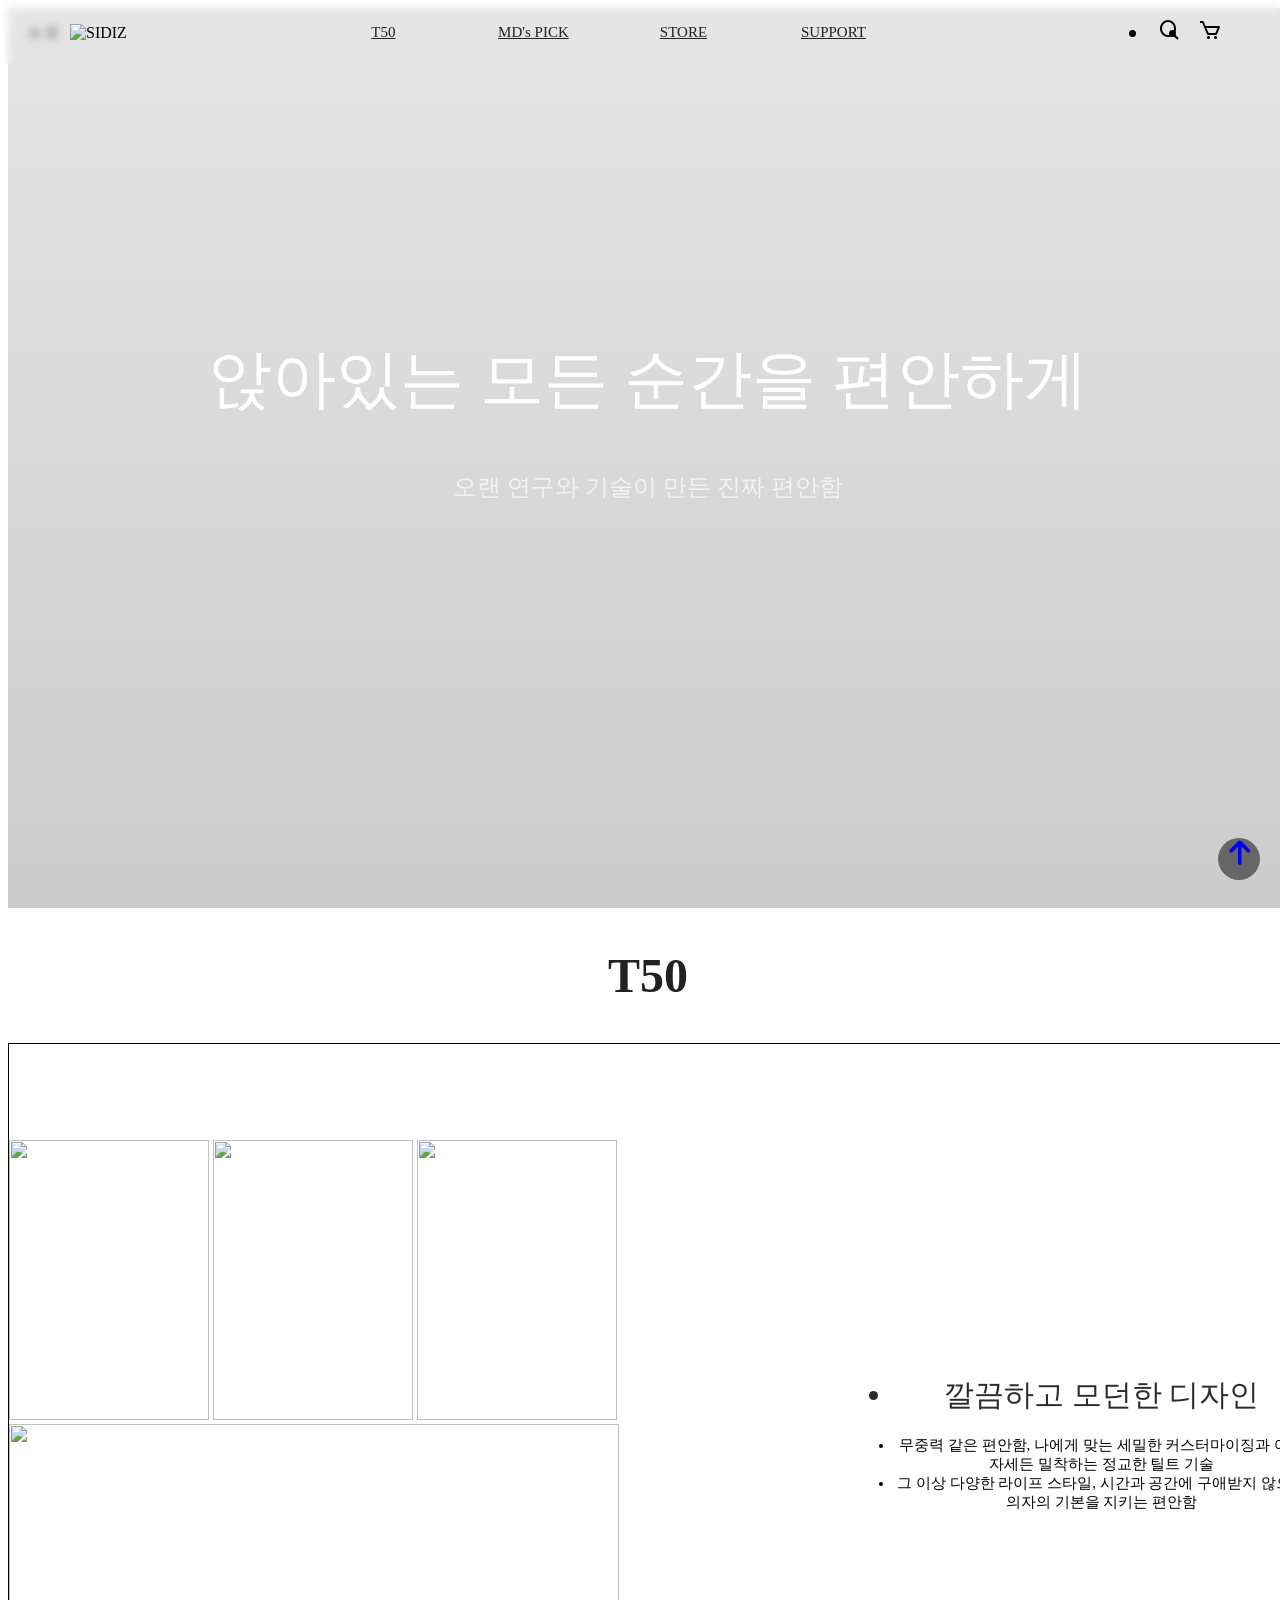
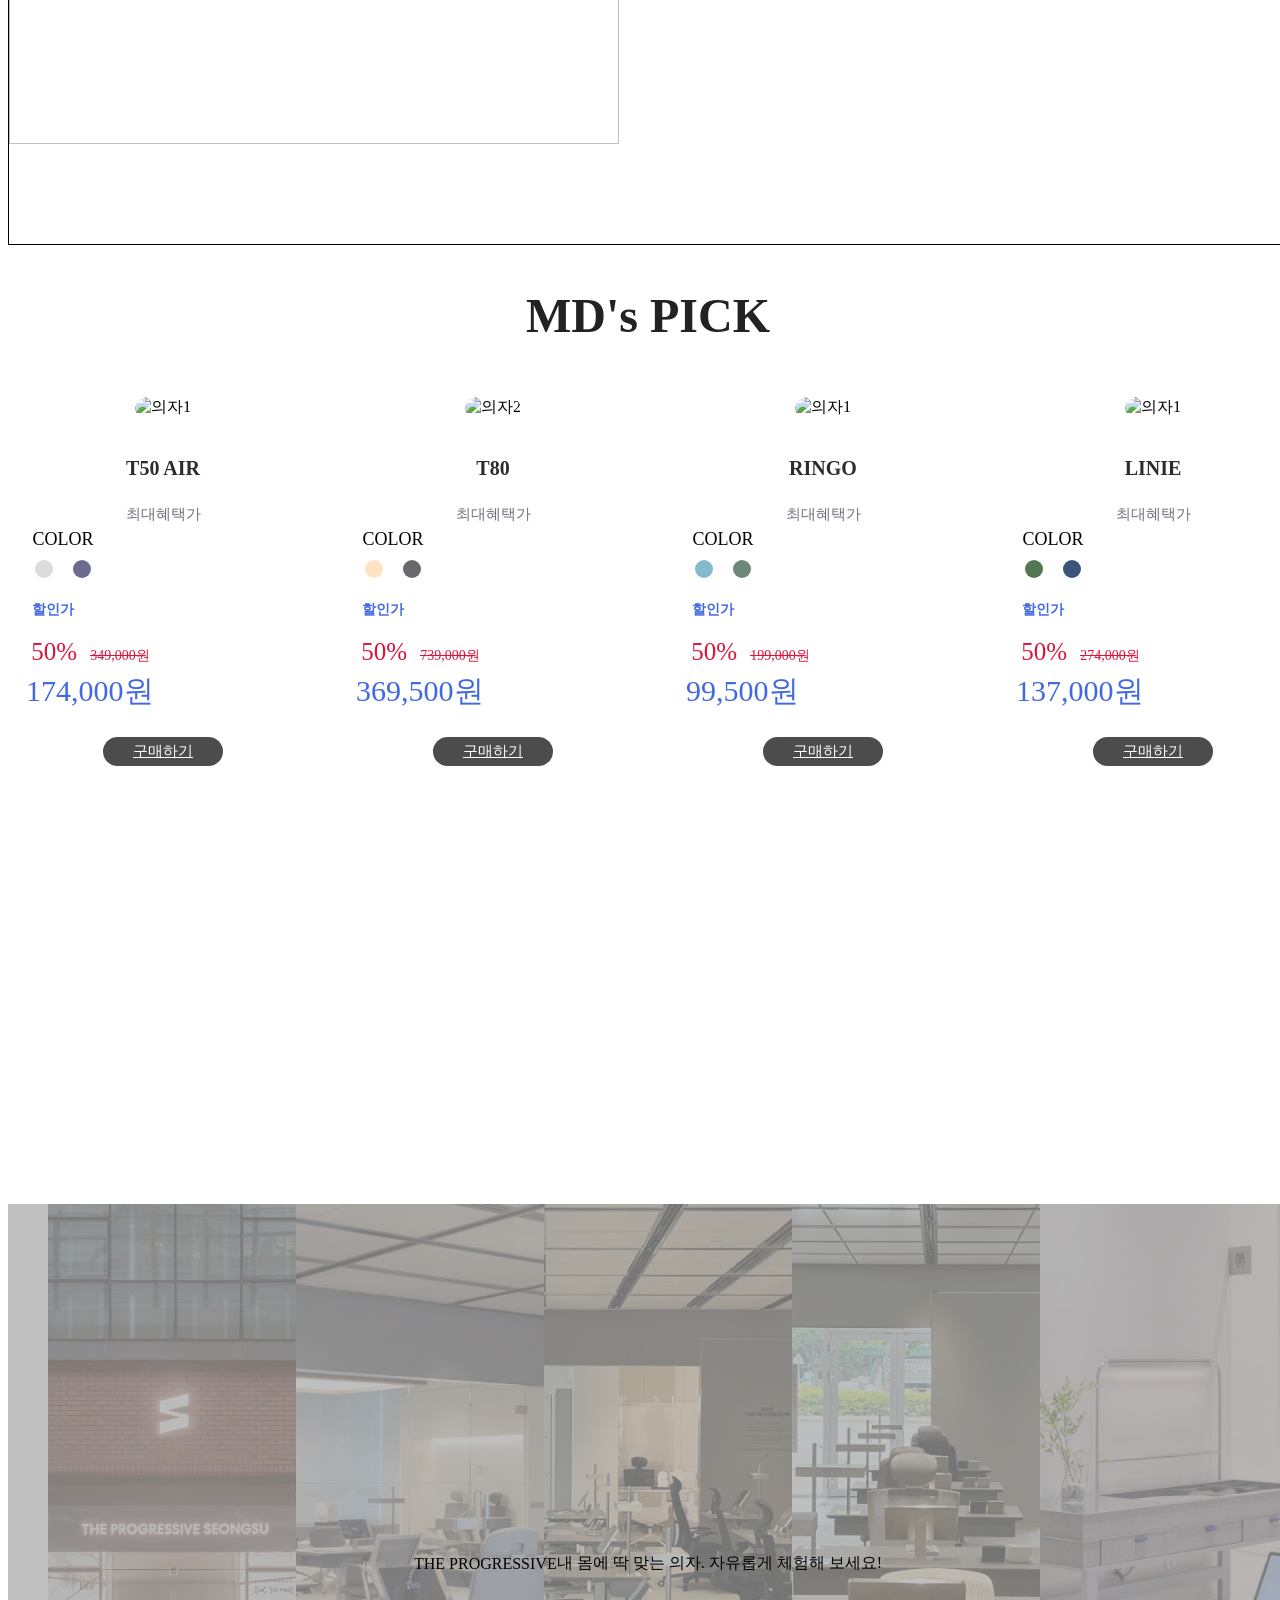
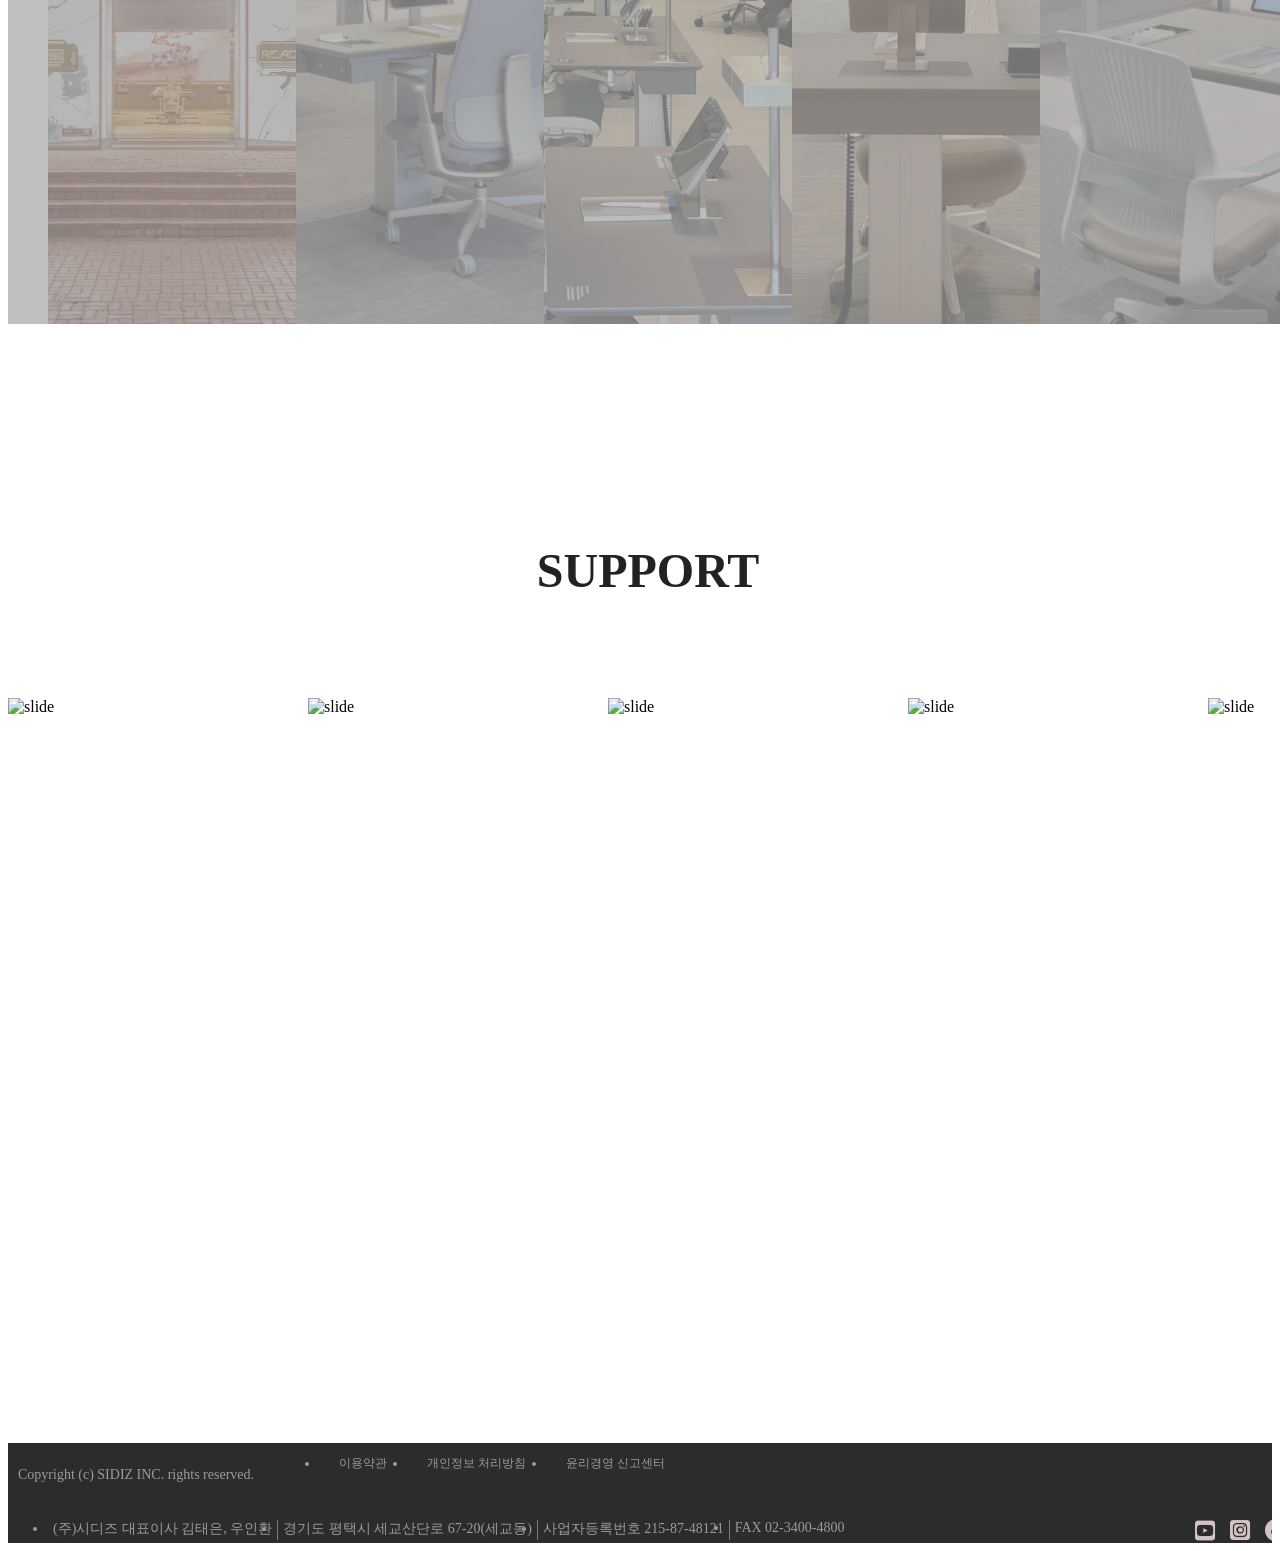
==== index.html @ bd3e076a "sidiz landingpage" ====
<!DOCTYPE html>
<html lang="ko">
<head>
  <meta charset="UTF-8">
  <title>시디즈</title>
  <link rel="shortcut icon" href="image/favi.png">
  <link href='https://cdn.boxicons.com/fonts/basic/boxicons.min.css' rel='stylesheet'>
  <link href='https://unpkg.com/boxicons@2.1.4/css/boxicons.min.css' rel='stylesheet'>
  <link rel="stylesheet" href="https://cdnjs.cloudflare.com/ajax/libs/font-awesome/6.7.2/css/all.min.css">
  <link rel="stylesheet" href="css/index.css">
</head>
<body>
          

  <!-- TOP 버튼 -->
  <div class="goto-top">
    <a href="#"><i class="fa-solid fa-arrow-up"></i></a>
  </div>
<!-- PROGRESSIVE SITTING EXPERIENCE 애니메이션 문구 -->
      <Header>
        <div class="utilMenu">
          <div class="logo">
              <img src="image/logo.png" alt="SIDIZ">
          </div>
          <div class="gnb">
            <a href="#s1">T50</a>
            <a href="#s2">MD's PICK</a> 
            <a href="#s3">STORE</a> 
            <a href="#s4">SUPPORT</a> 
          </div>
          <ul class="utilIcon">
            <li><i class='bx bx-search'></i></li>
            <li><i class='bx bx-cart'></i></li>
          </ul>
        </div>
        
      </Header>

      <div class="visual">
        <ul>
          <li>0</li>
        </ul>
        <div class="mainText">
          <P class="Title">앉아있는 모든 순간을 편안하게</P>
          <p class="Sub">오랜 연구와 기술이 만든 진짜 편안함</p>
        </div>
      </div>

      <section>

        <div id="s1">
          <h2>T50</h2>
          <div class="content1">
            <div class="items">  
                <div class="item2">
                  <img src="image/img16.jpg" alt="">
                  <img src="image/img15.jpg" alt="">
                  <img src="image/img17.jpg" alt="">
                  <img src="image/img14.jpg" alt="">
                </div>
                <ul>
                  <li>깔끔하고 모던한 디자인</li>
                  <li>무중력 같은 편안함, 나에게 맞는 세밀한 커스터마이징과 어떤 자세든 밀착하는 정교한 틸트 기술</li>
                  <li>그 이상 다양한 라이프 스타일, 시간과 공간에 구애받지 않으며 의자의 기본을 지키는 편안함</li>
                </ul>
              </div>
          </div>
        </div>
  
        <div id="s2">
            <h2>MD's PICK</h2>
            <div class="content2">
              <div class="item1">
              <div class="menu">
                <img src="image/chair1.jpg" alt="의자1">
              </div>
              <div class="title">
                <h3>T50 AIR</h3>
                <span>최대혜택가</span>
                <div class="info">
                  <div class="color">
                    <strong>COLOR</strong>
                    <span></span>
                    <span></span>
                  </div>
                </div>
                <div class="price">
                  <h4>할인가</h4>
                  <div class="dis">
                    <em>50%<span>349,000원</span></em>
                    <span>174,000원</span>
                  </div>
                  <a href="#none" class="구매하기">구매하기</a>
                </div>
              </div>
            </div>
            <div class="item1">
              <div class="menu">
                <img src="image/chair2.jpg" alt="의자2">
              </div>
              <div class="title">
                <h3>T80</h3>
                <span>최대혜택가</span>
                <div class="info">
                  <div class="color">
                    <strong>COLOR</strong>
                    <span></span>
                    <span></span>
                  </div>
                </div>
                <div class="price">
                  <h4>할인가</h4>
                  <div class="dis">
                    <em>50%<span>739,000원</span></em>
                    <span>369,500원</span>
                  </div>
                  <a href="#none" class="구매하기">구매하기</a>
                </div>
              </div>
            </div>
            <div class="item1">
              <div class="menu">
                <img src="image/chair4.jpg" alt="의자1">
              </div>
              <div class="title">
                <h3>RINGO</h3>
                <span>최대혜택가</span>
                <div class="info">
                  <div class="color">
                    <strong>COLOR</strong>
                    <span></span>
                    <span></span>
                  </div>
                </div>
                <div class="price">
                  <h4>할인가</h4>
                  <div class="dis">
                    <em>50%<span>199,000원</span></em>
                    <span>99,500원</span>
                  </div>
                  <a href="#none" class="구매하기">구매하기</a>
                </div>
              </div>
            </div>
            <div class="item1">
              <div class="menu">
                <img src="image/chair6.jpg" alt="의자1">
              </div>
              <div class="title">
                <h3>LINIE</h3>
                <span>최대혜택가</span>
                <div class="info">
                  <div class="color">
                    <strong>COLOR</strong>
                    <span></span>
                    <span></span>
                  </div>
                </div>
                <div class="price">
                  <h4>할인가</h4>
                  <div class="dis">
                    <em>50%<span>274,000원</span></em>
                    <span>137,000원</span>
                  </div>
                  <a href="#none" class="구매하기">구매하기</a>
                </div>
              </div>
            </div>
            </div>
        </div>
          
    
        <div id="s3">
          <div class="container">
            <ul class="gallery">
              <li>
                <div class="content">
                  <a href="#">상담예약</a>
                </div>
                <img src="image/shop_SS.jpg" alt="성수">
              </li>
              <li>
                <div class="content">
                  <a href="#">상담예약</a>
                </div>
                <img src="image/shop_HJ.jpg" alt="합정">
              </li>
              <li>
                <div class="content">
                  <a href="#">상담예약</a>
                </div>
                <img src="image/shop_DJ.jpg" alt="대전">
              </li>
              <li>
                <div class="content">
                  <a href="#">상담예약</a>
                </div>
                <img src="image/shop_DG.jpg" alt="대구">
              </li>
              <li>
                <div class="content">
                  <a href="#">상담예약</a>
                </div>
                <img src="image/shop_CT.jpg" alt="센텀">
              </li>
            </ul>

            <div class="overlay">
              <span>THE PROGRESSIVE</span>
              <p>내 몸에 딱 맞는 의자. 자유롭게 체험해 보세요!</p>
            </div>

          </div>
        </div>

        <div id="s4">
          <h2>SUPPORT</h2>
          <div class="animated-title1">
            <div class="ani-img">
              <div class="desc">
                <img src="image/img01.jpg" alt="slide">
                <div class="text">
                  <em>제품FAQ</em>
                </div>
              </div>
              <div class="desc">
                <img src="image/img02.jpg" alt="slide">
                <div class="text">
                  <em>서비스FAQ</em>
                </div>
              </div>
              <div class="desc">
                <img src="image/img03.jpg" alt="slide">
                <div class="text">
                  <em>제품가이드</em>
                </div>
              </div>
              <div class="desc">
                <img src="image/img04.jpg" alt="slide">
                <div class="text">
                  <em>A/S 상담신청</em>
                </div>
              </div>
              <div class="desc">
                <img src="image/img05.jpg" alt="slide">
                <div class="text">
                  <em>사업자 고객 구매 문의</em>
                </div>
              </div>
              <div class="desc">
                <img src="image/img06.jpg" alt="slide">
                <div class="text">
                  <em>1:1문의</em>
                </div>
              </div>
            </div>
          </div>
        </div>

      </section>
    

    <footer>
      <div class="footer_menu">
        <p>Copyright (c) SIDIZ INC. rights reserved.</p>
        <ul>
          <li>이용약관</li>
          <li>개인정보 처리방침</li>
          <li>윤리경영 신고센터</li>
        </ul>
      </div>

      <nav>
        <ul>
          <li>(주)시디즈 대표이사 김태은, 우인환</li>
          <li>경기도 평택시 세교산단로 67-20(세교동)</li>
          <li>사업자등록번호 215-87-48121</li>
          <li>FAX 02-3400-4800</li>
        </ul>
        <div class="icon">
          <i class="fa-brands fa-square-youtube"></i>
          <i class="fa-brands fa-square-instagram"></i>
          <i class="fa-brands fa-facebook"></i>
        </div>
      </nav>
    </footer>



  
</body>
</html>
---- css/index.css ----
@import url(reset.css);
@import url(font.css);



html{scroll-behavior: smooth;}

body{background-color: rgb(255, 255, 255);}

/* Top Button */
.goto-top{
  position: fixed;
  right: 20px;
  bottom: 20px;
  width: 42px;
  height: 42px;
  text-align: center;
  font-size: 28px;
  border-radius: 100%;
  color: #d4c3c3;
  background-color: #666;
  z-index: 200;
}

/* Header______________________ */

Header{
  position: fixed;
  width: 100%;
  height: 65px;
  top: 0;
  left: 0;
  backdrop-filter: blur(5px);
  z-index: 300;
}

.utilMenu{
  display: flex;
  width: 100%;
  height: inherit;
  justify-content: space-between;
  align-items: center;
  margin: auto;
}

.logo img{
  width: 90px;
  justify-content: center;
  text-align: center;
  margin-left: 70px;
}

.gnb{
  display: flex;
  justify-content: center;
  align-items: center;
}
.gnb a{
  position: relative;
  display: flex;
  align-items: center;
  justify-content: center;
  font-family: 'Pretendard';
  font-size: 15px;
  text-align: center;
  width: 150px;
  color: #222;
}
.gnb a:before,
.gnb a:after{
  content: attr(data-link);
  position: absolute;
  width: 100%;
  transition: 0.35s;
}

.utilIcon{
  display: flex;
  align-items: flex-end;
  justify-content: flex-end;
  width: 100px;
  margin-right: 50px;
}
.utilIcon li{
  font-size: 24px;
  padding: 0 8px;
}

/* Header Hover Effect */
.utilIcon li:hover{
  background-color: rgba(0,0,0,0.3);
  border-radius: 30%;
  color: #fff;
}

.visual{
  position: relative;
  width: 100vw;
  height: 100vh;
  background: linear-gradient(0deg, rgba(0, 0, 0, 0.2) 0%, rgba(0, 0, 0, 0.1) 100%),
              url(../image/06.jpg) no-repeat center / cover;
  overflow: hidden;
}
.mainText{
  display: flex;
  flex-direction: column;
  align-items: center;
  margin-top: 18%;
}
.Title{
  font-family: 'Pretendard';
  font-size: 64px;
  color: #fff;
  margin-bottom: 24px;
}
.Sub{
  font-size: 24px;
  color: #f3f3f3;
}

/* Section__________________ */
#s1,#s2,#s3,#s4,#s5{
  width: 100vw;
  height: 100vh;
}

h2{
  text-align: center;
  font-family: 'Pretendard';
  font-size: 48px;
  color: #222;
}

/* s1___________________________ */
#s1{
  
}
.content1{
  display: flex;
  justify-content: center;
  align-items: center;
  width: 1300px;
  height: 800px;
  margin: auto;
  border: 1px solid #000;
}
.item1{
  margin-top: 100px;
  display: flex;
  justify-items: center;
  align-items: center;
  border-radius: 20px;
  width: 300px;
  height: 800px;
  margin: 15px;
  flex-direction: column;
}
.menu{
  overflow: hidden;
  border-radius: 20px;
}
.menu img{
  width: 300px;
  height: 400px;
  border-radius: 20px;
  overflow: hidden;
  transition: 0.3s;
}
.menu:hover img{
  transform: scale(1.2);
}
.title{
  display: flex;
  flex-direction: column;
  width: 300px;
  height: 300px;
  margin: 15px;
  text-align: center;
}
.title h3{
  font-family: 'Paperozi';
  font-weight: bold;
  font-size: 20px;
  color: #2c2c2c;
}
.title span{
  /* border: 1px solid #000; */
  font-size: 15px;
  margin: 5px;
  padding: 0;
  color: rgb(111, 114, 122);
}
.info{
  /* border: 1px solid #000; */
  display: inline-block;
  width: 80px;
  height: 150px;
  flex-direction: column;
  margin-left: 10px;
  padding: 0;
}

.color strong{
  display: flex;
  font-size: 18px;
  font-weight: normal;
  align-items: center;
  justify-content: center;
  text-align: center;
}
.color span{
  display: inline-block;
  border-radius: 25px;
  width: 18px;
  height: 18px;
  margin: 10px 8px auto;
  transition: 0.5s;
  position: relative;
}
.color span:before{
    content: '';
    position: absolute;
    top: -6px; left: -6px; right: -6px; bottom: -6px;
    border-radius: 50%;
    border: 2px solid transparent;
    transition: all 0.3s ease;
}

/* 첫 번째 제품 */
.item1:nth-child(1) .color span:nth-of-type(1) { background-color: rgb(221, 220, 220); }
.item1:nth-child(1) .color span:nth-of-type(2) { background-color: rgb(106, 107, 143); }

/* 두 번째 제품 */
.item1:nth-child(2) .color span:nth-of-type(1) { background-color: bisque; }
.item1:nth-child(2) .color span:nth-of-type(2) { background-color: rgb(105, 104, 109); }

/* 세 번째 제품 */
.item1:nth-child(3) .color span:nth-of-type(1) { background-color: rgb(131, 186, 204); }
.item1:nth-child(3) .color span:nth-of-type(2) { background-color: rgb(110, 136, 120); }

/* 네 번째 제품 */
.item1:nth-child(4) .color span:nth-of-type(1) { background-color: rgb(83, 119, 83); }
.item1:nth-child(4) .color span:nth-of-type(2) { background-color: rgb(59, 84, 121); }


.color span:hover:before {
    border-color: #787f86;
    opacity: 0.5;
}
.frame span:hover:before {
    border-color: #787f86;
    opacity: 0.5;
}
.price{
  display: inline-block;
}
.price h4{
  font-size: 14px;
  color: royalblue;
  text-align: left;
  padding-left: 19px;
}
.dis{
  /* border: 1px solid #000; */
  display: flex;
  flex-direction: column;
  
}
.dis em{
  width: 160px;
  font-style: normal;
  font-size: 25px;
  padding: 0;
  color: crimson;
  animation: cart 0.8s linear infinite;
}
.dis em span:nth-of-type(1){
  font-size: 14px;
  color: crimson;
  position: relative;
}
.dis em span:nth-of-type(1):before{
  content: '';
  top: 50%;
  left: 0;
  width: 55px;
  position: absolute;
  border-top: 1px solid crimson;
}
.dis span{
  font-size: 30px;
  padding: 0;
  width: max-content;
  margin-left: 13px;
  text-align: left;
  color: royalblue;
}
.price a{
  display: inline-block;
  background-color: #4d4c4c;
  color: #fff;
  font-size: 15px;
  padding: 5px 30px;
  border-radius: 30px;
  margin: 20px;
}
.price a:hover{background-color: #000;}


/* s2____________________________ */

.content2{
  display: flex;
  width: 1300px;
  justify-content: center;
  align-items: center;
  text-align: center;
  margin: auto;
}
.items{
  display: flex;
  justify-content: center;
  align-items: center;
  margin: auto;
}
.item2 img{
  display: inline-block;
  width: 700px;
  height: 600px;
  transition: 0.3s;
}
.item2 img:nth-of-type(1){
  width: 200px;
  height: 280px;
}
.item2 img:nth-of-type(1):hover,
.item2 img:nth-of-type(2):hover,
.item2 img:nth-of-type(3):hover,
.item2 img:nth-of-type(4):hover{
  filter: grayscale(100%);
  border-radius: 20%;
}

.item2 img:nth-of-type(2){
  width: 200px;
  height: 280px;
}
.item2 img:nth-of-type(3){
  width: 200px;
  height: 280px;
}
.item2 img:nth-of-type(4){
  width: 610px;
  height: 320px;
}
.items ul{
  display: inline-block;
  width: 600px;
  justify-content: center;
  align-items: center;
  text-align: center;
}
.items ul li:nth-of-type(1){
  font-size: 30px;
  font-family: 'Paperozi';
  color: #2c2c2c;
  margin-bottom: 20px;
}
.items ul li:nth-of-type(2),
.items ul li:nth-of-type(3){
  font-size: 15px;
  font-family: 'Paperozi';
}

/* s3________________________________ */
.gallery{
  height: 100vh;
  display: flex;
}
.gallery li{
  position: relative;
  flex: 1;
  height: 80%;
  overflow: hidden;
  transition: 0.5s;
}
.gallery li img{
  width: 100%;
  height: 100%;
  object-fit: cover;
  display: block;
  filter: grayscale(0);
}
.gallery li .content{
  position: absolute;
}
.container{
  position: relative;
}
/* 처음에 보이는 화면 */
.overlay{
  position: absolute;
  top: 0;
  left: 0;
  width: 100%;
  height: 80%;
  background-color: rgba(165, 165, 165, 0.7);
  display: flex;
  justify-content: center;
  align-items: center;
}

/* Hover Effect */
.gallery:hover li{flex: 1;}
.gallery li:hover{flex: 3;}
.gallery:hover li img{filter: grayscale(100%);}
.gallery:hover li:hover img{filter: grayscale(0%);}
.gallery li:hover .content{
  bottom: 0;
  transition-delay: 0.5s;
}
.gallery li:hover:before{
  top: 0;
  transition-delay: 1s;
}
.container:hover .overlay{display: none;}









/* s4________________________________ */

.animated-title1{
  margin: 0 0 20px;
  width: 1300px;
  height: 380px;
  margin: 100px auto;
  overflow: hidden;
  position: relative;
}
.ani-img{
  display: flex;
  position: absolute;
  width: 1300px;
  height: 400px;
  animation: row1-ani 20s linear infinite alternate;
}
.desc{
  display: flex;
  justify-content: center;
  align-items: center;
  width: 300px;
  height: 400px;
  
  position: relative;
}
.desc img{
  width: inherit;
  height: inherit;
}
.text{
  position: absolute;
  width: 300px;
  height: 400px;
  background-color: rgba(0,0,0,0.5);
  color: #fff;
  padding: 20px;
  box-sizing: border-box;  
  opacity: 0;
  transition: 0.5s;
}
.text em{
  font-family: 'Paperozi';
  font-style: normal;
  font-size: 30px;
  color: #fff;
  width: 170px;
  display: flex;
  margin: 150px auto;
  text-align: center;
  justify-content: center;
  align-items: center;
}
.desc:hover .text{
  opacity: 1;
}
.ani-img:hover{
  animation-play-state: paused;
  cursor: pointer;
}


/* Footer_____________________________ */

footer{
  background-color: #2c2c2c;
  height: 100px;
  overflow: hidden;
  display: flex;
  flex-direction: column;
}
.footer_menu{
  display: flex;
  width: 1300px;
  justify-content: flex-start;
  text-align: center;
  margin: auto;
}
.footer_menu p{
  font-size: 14px;
  color: #9b9b9b;
  padding: 10px 10px 20px;
}
.footer_menu ul{
  display: flex;
  justify-content: flex-end;
  text-align: center;
  margin: 12px 15px;
}
.footer_menu ul li{
  color: #9b9b9b;
  font-size: 12px;
  padding: 0 20px;
}
footer nav{
  margin: 20px 0;
  display: flex;
  justify-content: space-between;
  align-items: center;
  position: relative;
  width: 1300px;
  height: 200px;
  margin: auto;
}
footer nav ul{
  height: 20px;
  display: flex;
  justify-content: flex-start;
  position: absolute;
  /* margin: 2px 0 ; */
}
footer nav ul li{
  font-size: 14px;
  color: #9b9b9b;
  padding: 0 5px;
  pointer-events: none;
}
footer nav ul li:not(:first-child){border-left: 1.8px solid #7a7a7a;}
.icon{
  width: 160px;
  padding: 20px;
  gap: 15px;
  display: flex;
  justify-content: flex-end;
  align-items: center;
  text-align: center;
  position: absolute;
  right: 0;
  font-size: 23px;
  color: #d4c3c3;
}


/* Animation */
@keyframes cart{
  0%{
    transform: scale(0.9);
  }
  50%{
    transform: scale(1.0);
  }
  100%{
    transform: scale(0.9);
  }
}

@keyframes row1-ani{  
  0%{transform: translateX(0);}
  100%{transform: translateX(-50%);}
}
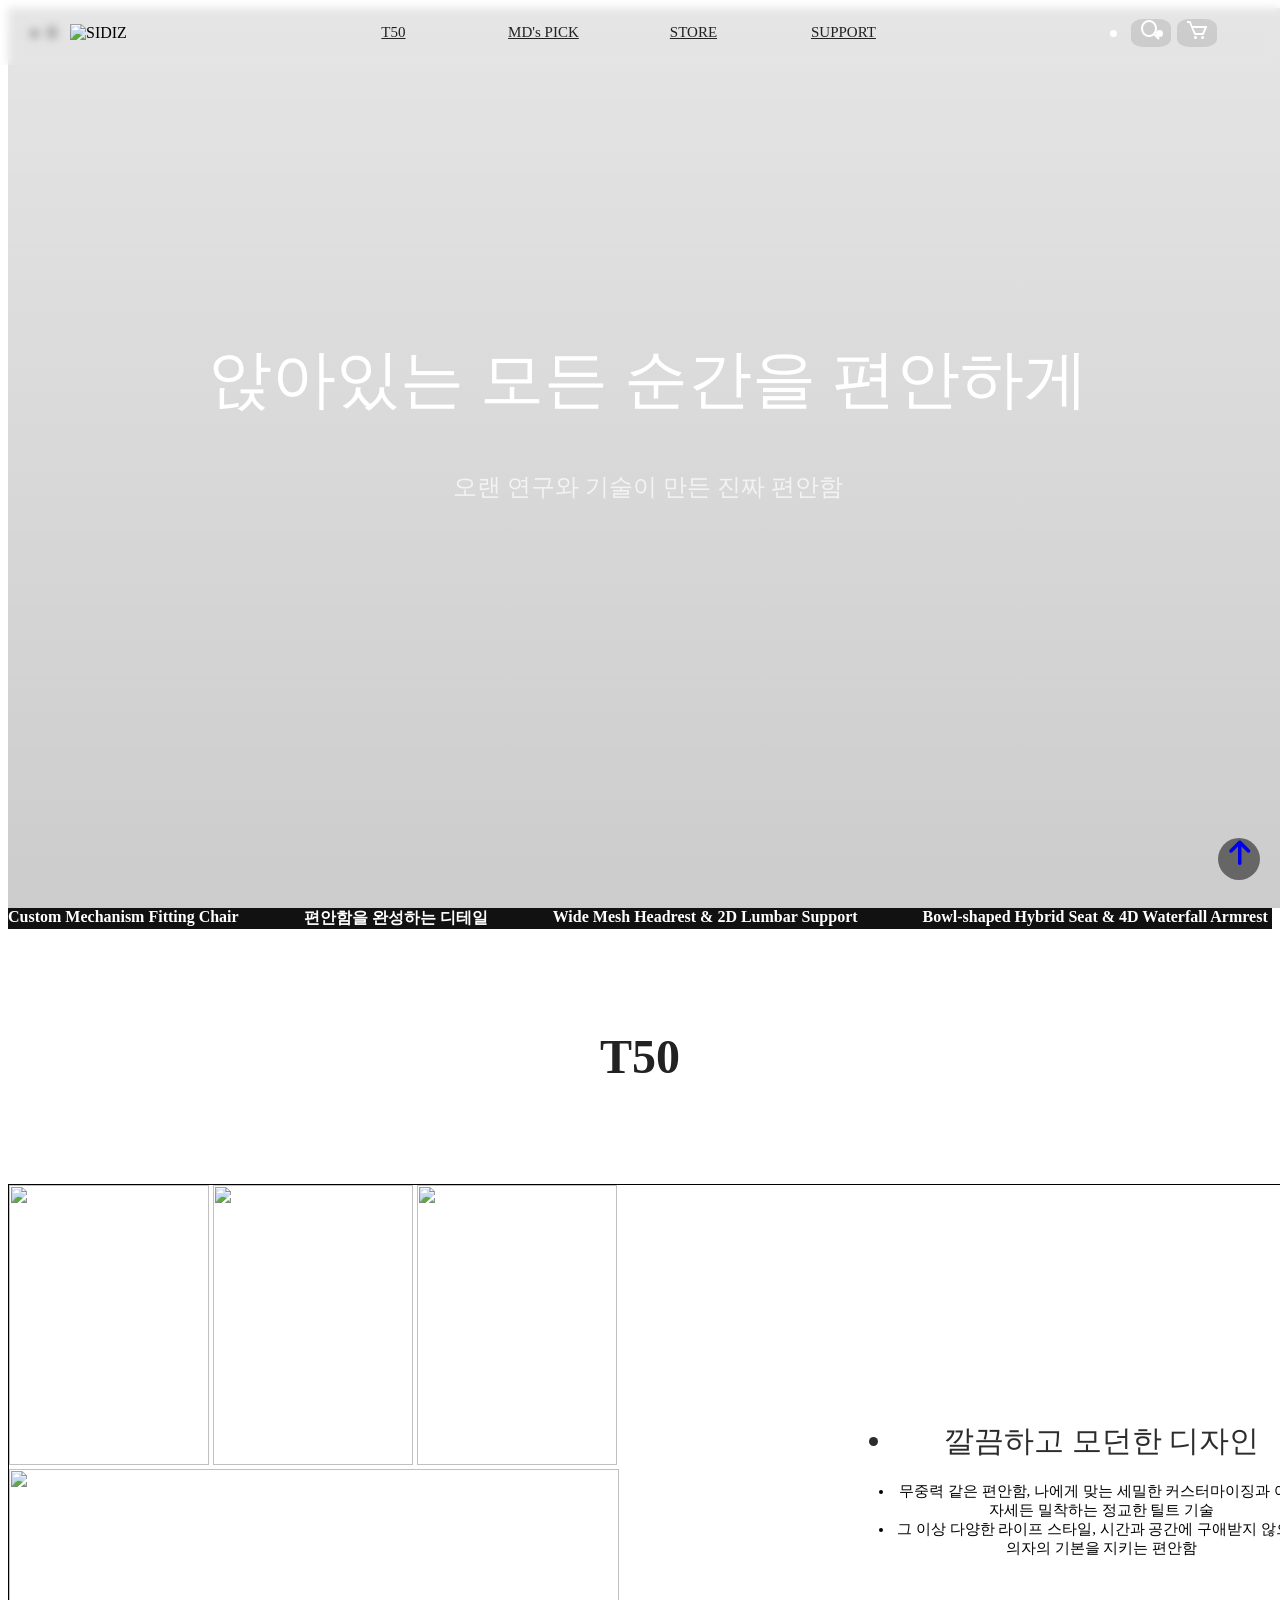
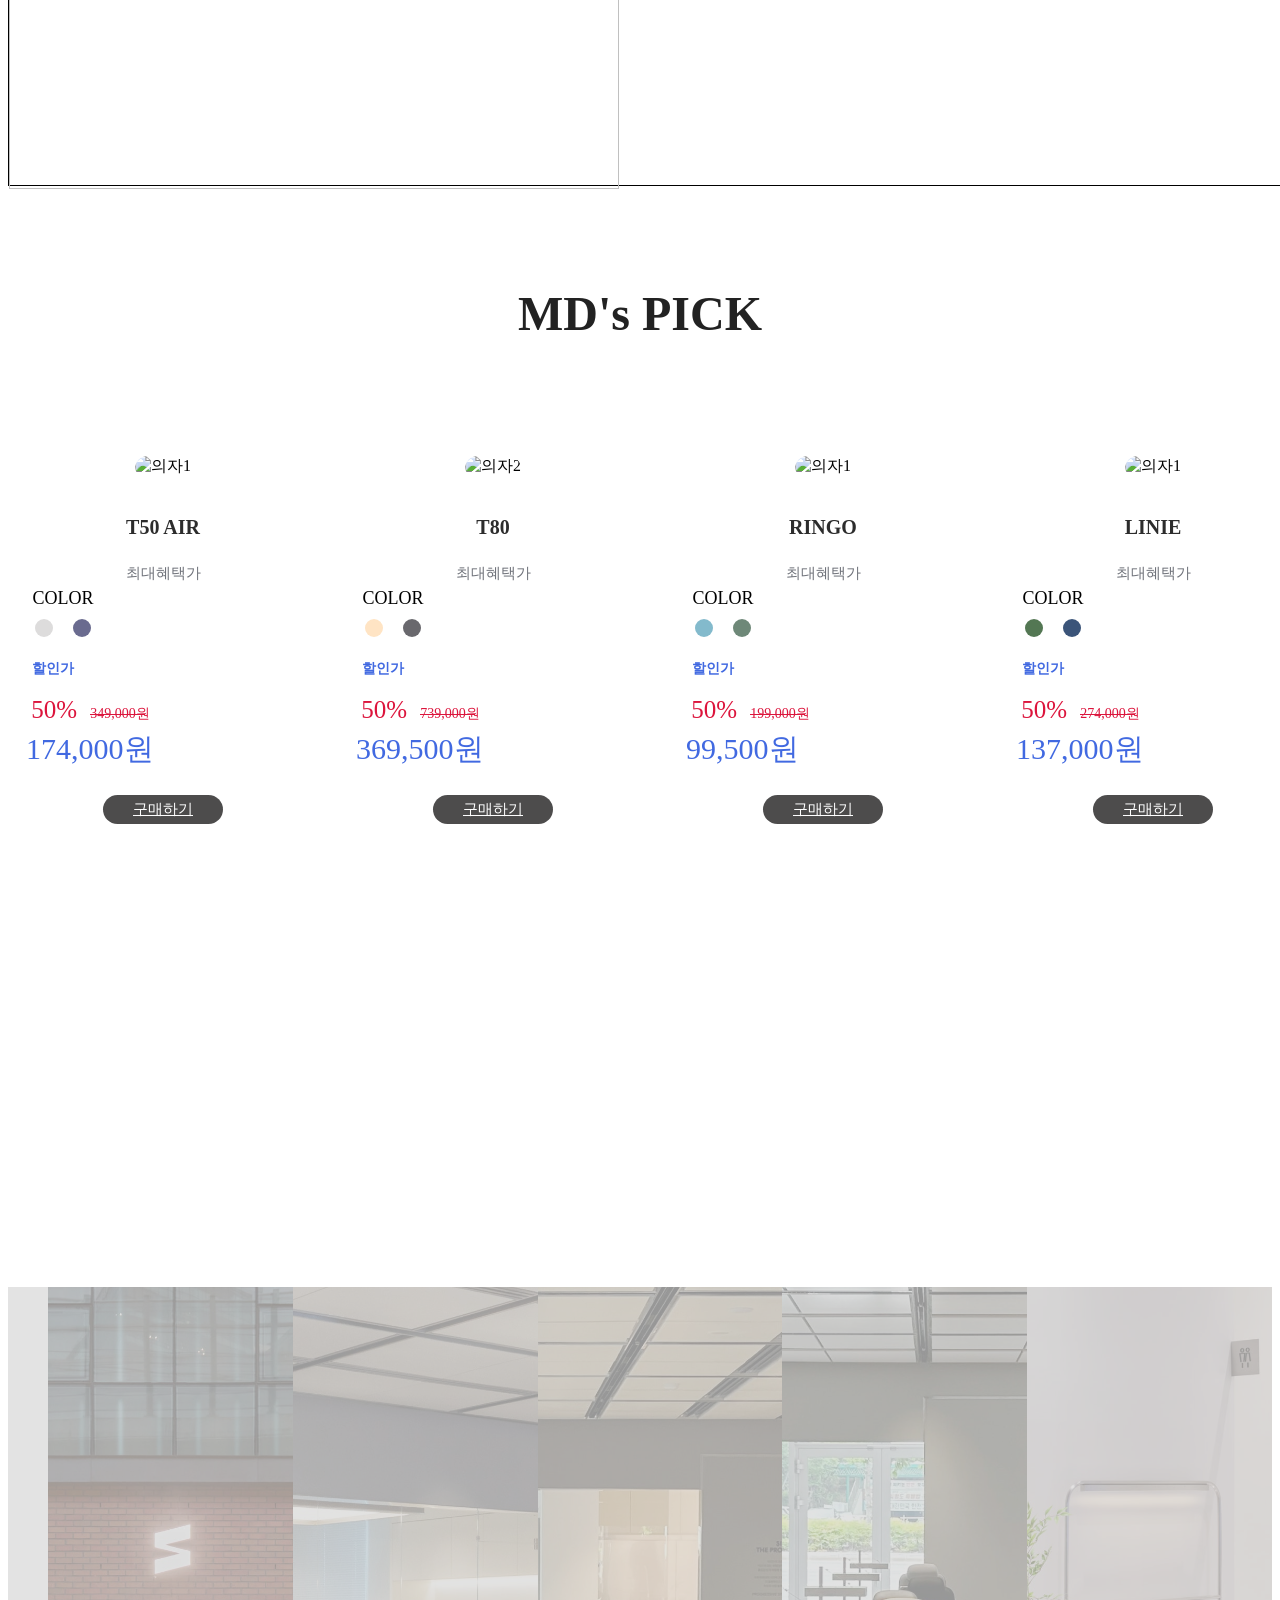
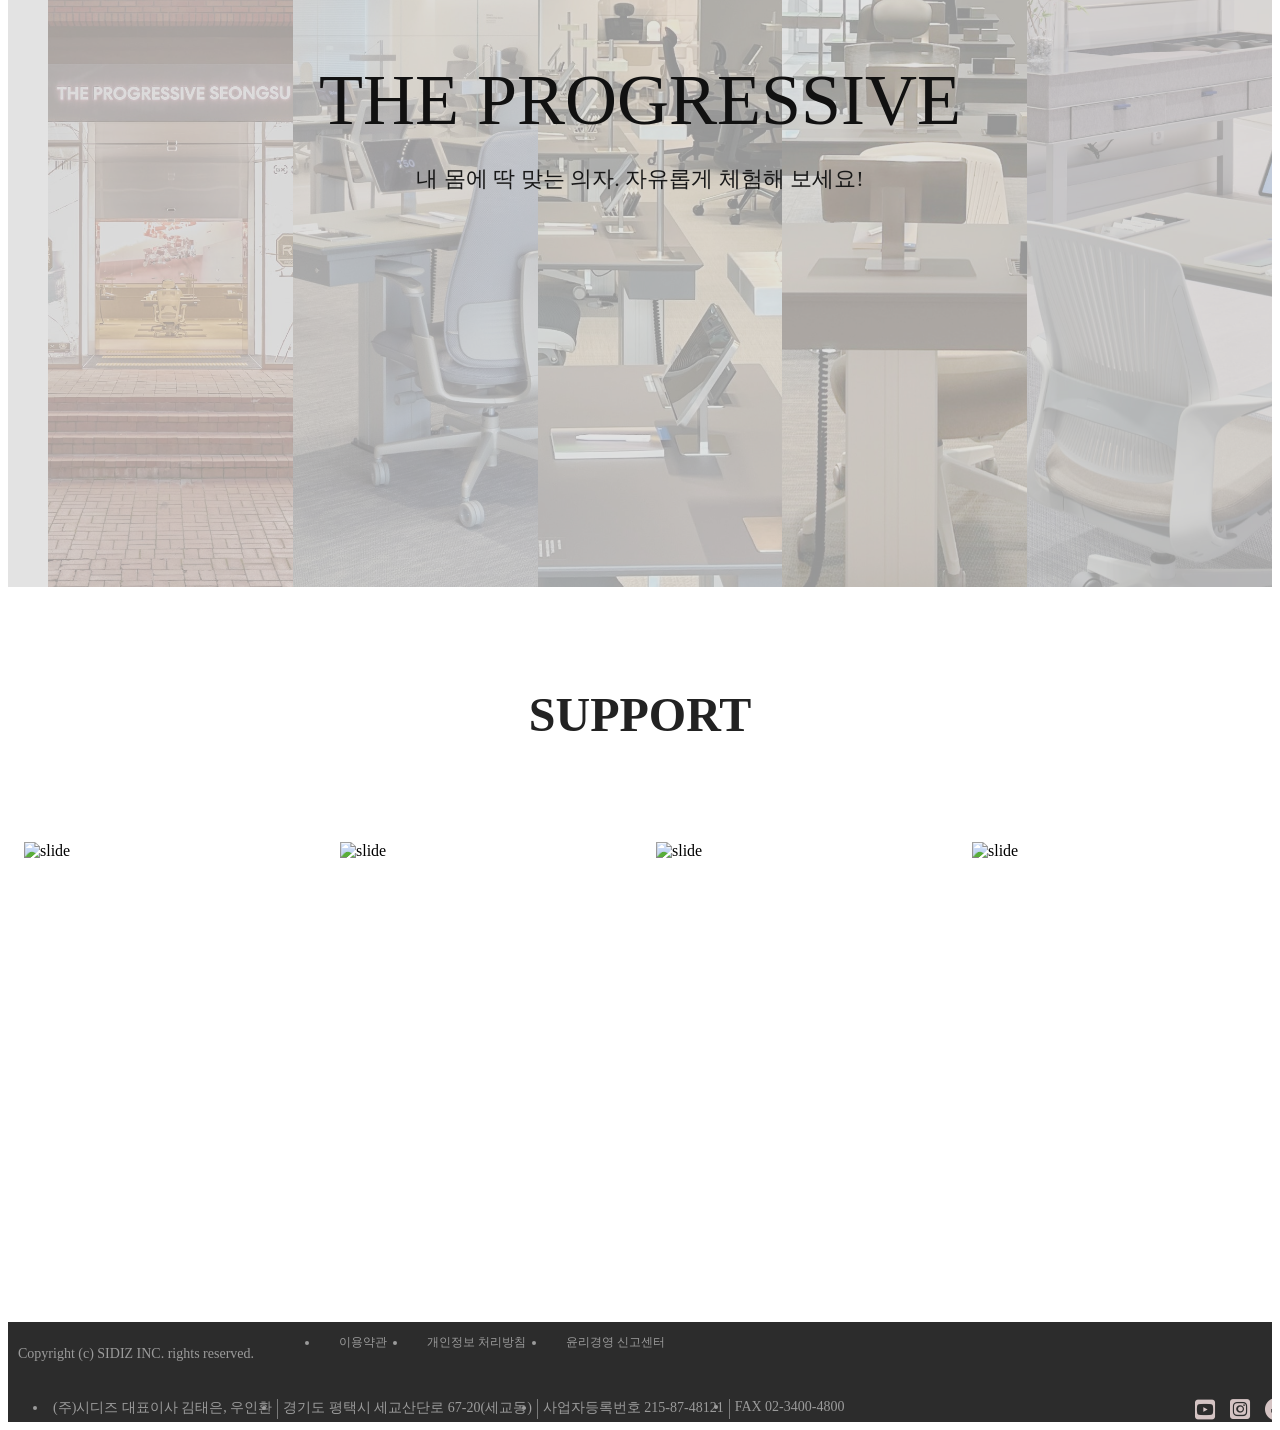
==== commit e48beab7: "애니 띠 삽입 섹션 수정" ====
--- a/index.html
+++ b/index.html
@@ -46,6 +46,27 @@
         </div>
       </div>
 
+      <div class="flow-text">
+        <div class="track">
+          <span>Custom Mechanism Fitting Chair</span>
+          <span>편안함을 완성하는 디테일</span>
+          <span>Wide Mesh Headrest & 2D Lumbar Support</span>
+          <span>Bowl-shaped Hybrid Seat & 4D Waterfall Armrest</span>
+          <span>보울(Bowl) 형상 좌판</span>
+          <span>Synchronized & 5-Step Multi Limited Tilting</span>
+          <span>싱크틸트</span>
+          <span>오리지널 S-Curve 등판</span>
+          <span>Custom Mechanism Fitting Chair</span>
+          <span>편안함을 완성하는 디테일</span>
+          <span>Wide Mesh Headrest & 2D Lumbar Support</span>
+          <span>Bowl-shaped Hybrid Seat & 4D Waterfall Armrest</span>
+          <span>보울(Bowl) 형상 좌판</span>
+          <span>Synchronized & 5-Step Multi Limited Tilting</span>
+          <span>싱크틸트</span>
+          <span>오리지널 S-Curve 등판</span>
+        </div> 
+      </div>
+
       <section>
 
         <div id="s1">
@@ -206,10 +227,9 @@
             </ul>
 
             <div class="overlay">
-              <span>THE PROGRESSIVE</span>
-              <p>내 몸에 딱 맞는 의자. 자유롭게 체험해 보세요!</p>
-            </div>
-
+              <span class="sec-tit">THE PROGRESSIVE</span>
+              <p class="sec-sub">내 몸에 딱 맞는 의자. 자유롭게 체험해 보세요!</p>
+            </div>
           </div>
         </div>
 
--- a/css/index.css
+++ b/css/index.css
@@ -80,17 +80,15 @@
   justify-content: flex-end;
   width: 100px;
   margin-right: 50px;
+  padding: 10px;
 }
 .utilIcon li{
   font-size: 24px;
   padding: 0 8px;
-}
-
-/* Header Hover Effect */
-.utilIcon li:hover{
-  background-color: rgba(0,0,0,0.3);
+  background-color: rgba(0,0,0,0.1);
   border-radius: 30%;
   color: #fff;
+  margin: 3px;
 }
 
 .visual{
@@ -118,10 +116,31 @@
   color: #f3f3f3;
 }
 
+.flow-text{
+  width: 100%;
+  overflow: hidden;
+  background-color: #111;
+}
+.flow-text .track{
+  display: flex;
+  width: max-content;
+  animation: row1-ani 30s linear infinite;
+}
+.flow-text .track span{
+  font-size: 16px;
+  font-weight: bold;
+  color: #fff;
+  padding-right: 65px;
+  white-space: nowrap;
+}
+.flow-text:hover .track{
+  animation-play-state: paused;
+  color: #111;
+}
+
 /* Section__________________ */
-#s1,#s2,#s3,#s4,#s5{
-  width: 100vw;
-  height: 100vh;
+#s1,#s2,#s4,#s5{
+  scroll-margin-top: 100px;
 }
 
 h2{
@@ -129,18 +148,17 @@
   font-family: 'Pretendard';
   font-size: 48px;
   color: #222;
+  margin-top: 100px;
+  margin-bottom: 100px;
 }
 
 /* s1___________________________ */
-#s1{
-  
-}
 .content1{
   display: flex;
   justify-content: center;
   align-items: center;
   width: 1300px;
-  height: 800px;
+  height: 600px;
   margin: auto;
   border: 1px solid #000;
 }
@@ -380,7 +398,7 @@
 .gallery li{
   position: relative;
   flex: 1;
-  height: 80%;
+  height: 100%;
   overflow: hidden;
   transition: 0.5s;
 }
@@ -403,13 +421,21 @@
   top: 0;
   left: 0;
   width: 100%;
-  height: 80%;
-  background-color: rgba(165, 165, 165, 0.7);
-  display: flex;
-  justify-content: center;
-  align-items: center;
-}
-
+  height: 100%;
+  background-color: rgba(216, 216, 216, 0.7);
+  display: flex;
+  flex-direction: column;
+  justify-content: center;
+  align-items: center;
+}
+.sec-tit{
+  font-size: 72px;
+  color: #111;
+}
+.sec-sub{
+  font-size: 22px;
+  color: #181818;
+}
 /* Hover Effect */
 .gallery:hover li{flex: 1;}
 .gallery li:hover{flex: 3;}
@@ -425,14 +451,6 @@
 }
 .container:hover .overlay{display: none;}
 
-
-
-
-
-
-
-
-
 /* s4________________________________ */
 
 .animated-title1{
@@ -456,38 +474,28 @@
   align-items: center;
   width: 300px;
   height: 400px;
-  
-  position: relative;
+  margin-left: 16px;
 }
 .desc img{
   width: inherit;
   height: inherit;
+  position: relative;
+  background: linear-gradient(50deg );
 }
 .text{
-  position: absolute;
-  width: 300px;
-  height: 400px;
-  background-color: rgba(0,0,0,0.5);
-  color: #fff;
-  padding: 20px;
-  box-sizing: border-box;  
-  opacity: 0;
+  display: flex;
+  width: 170px;
+  text-align: center;
+  justify-content: center;
+  align-items: center;
   transition: 0.5s;
+  position: absolute;
 }
 .text em{
   font-family: 'Paperozi';
   font-style: normal;
   font-size: 30px;
   color: #fff;
-  width: 170px;
-  display: flex;
-  margin: 150px auto;
-  text-align: center;
-  justify-content: center;
-  align-items: center;
-}
-.desc:hover .text{
-  opacity: 1;
 }
 .ani-img:hover{
   animation-play-state: paused;
@@ -583,4 +591,3 @@
   0%{transform: translateX(0);}
   100%{transform: translateX(-50%);}
 }
-
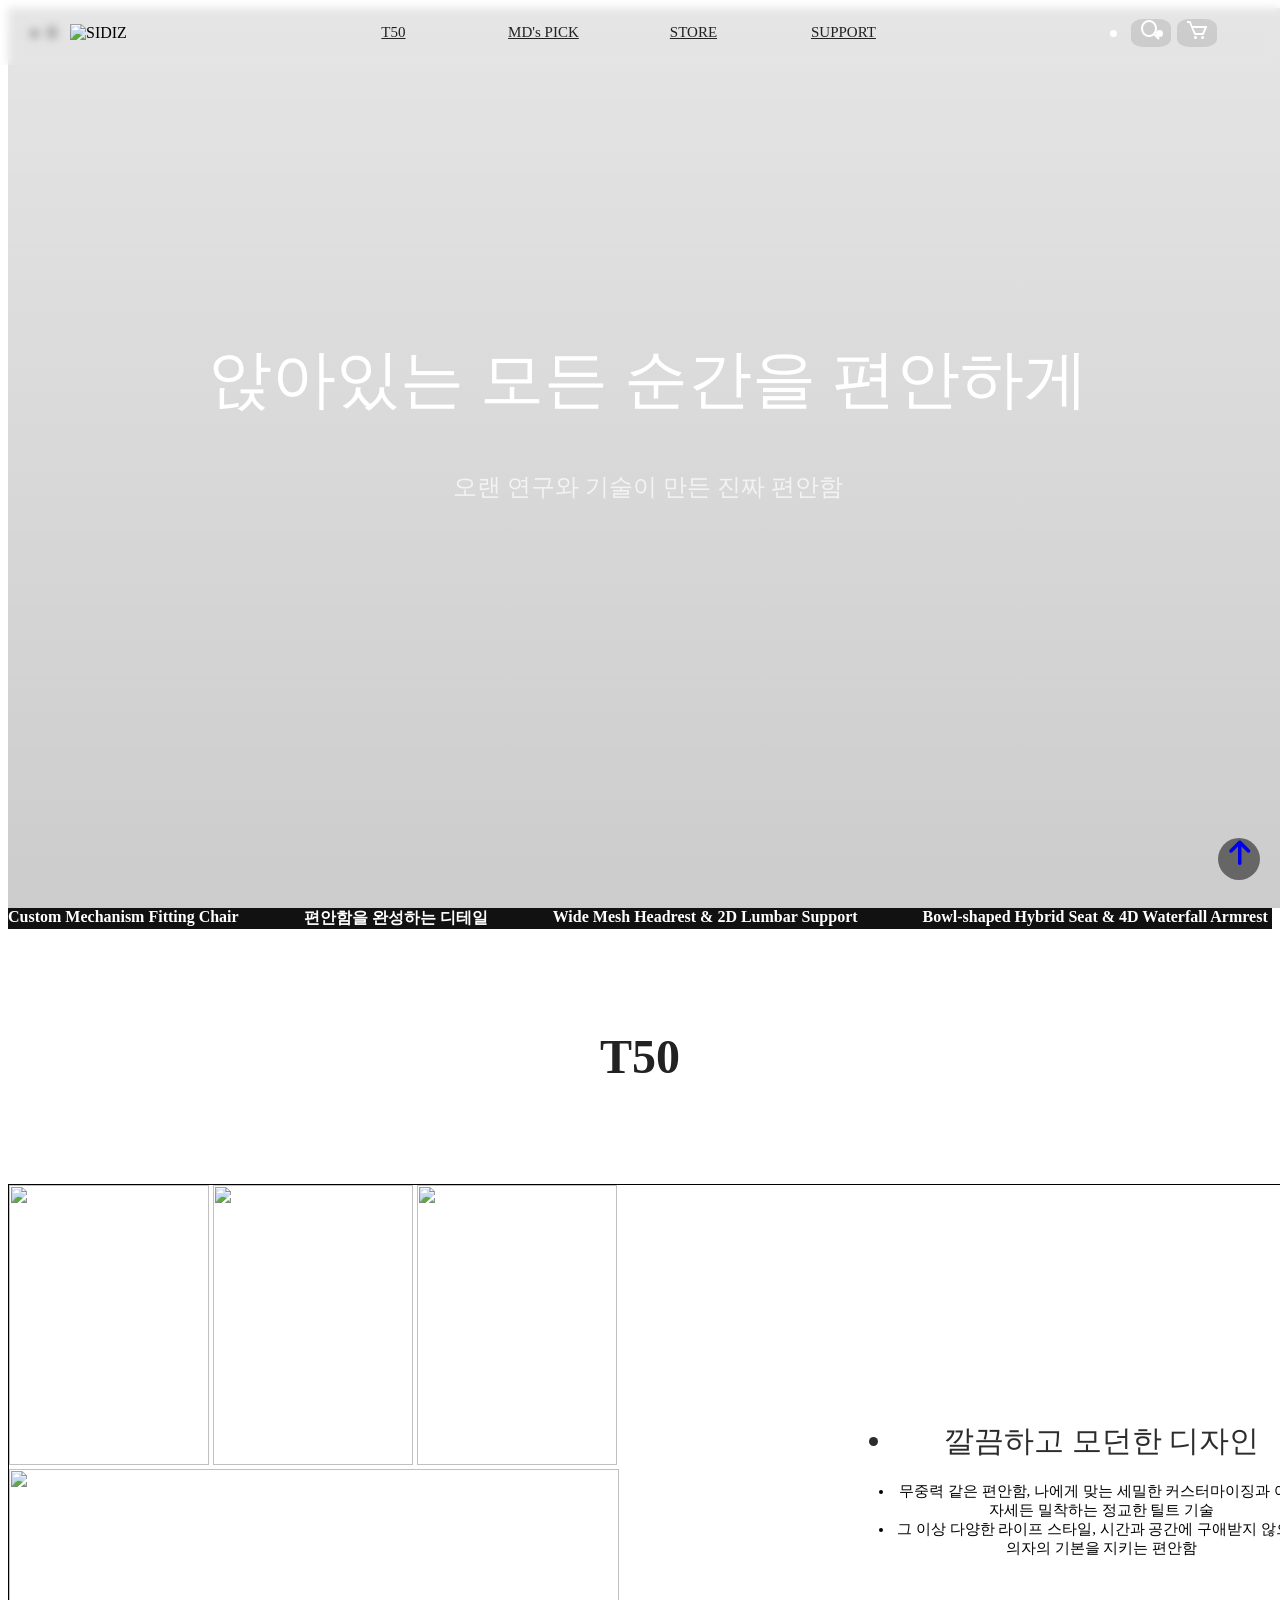
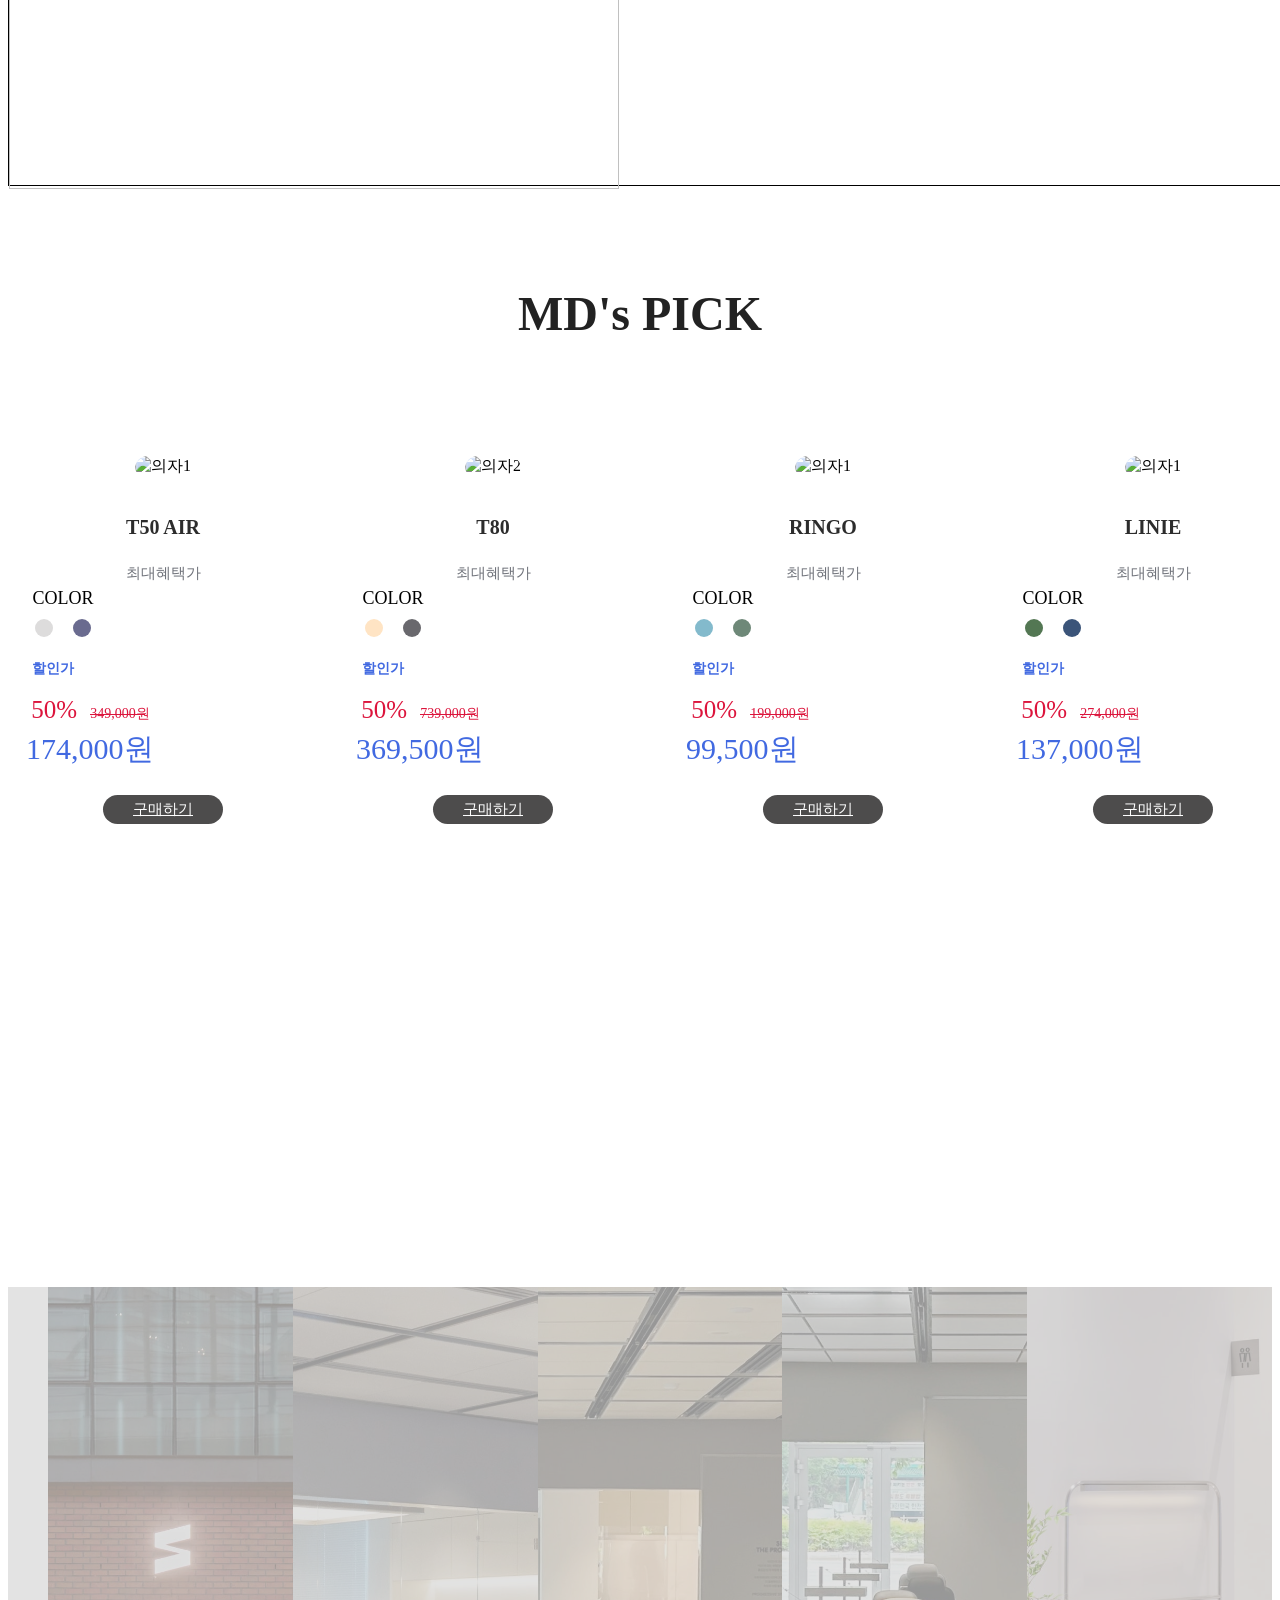
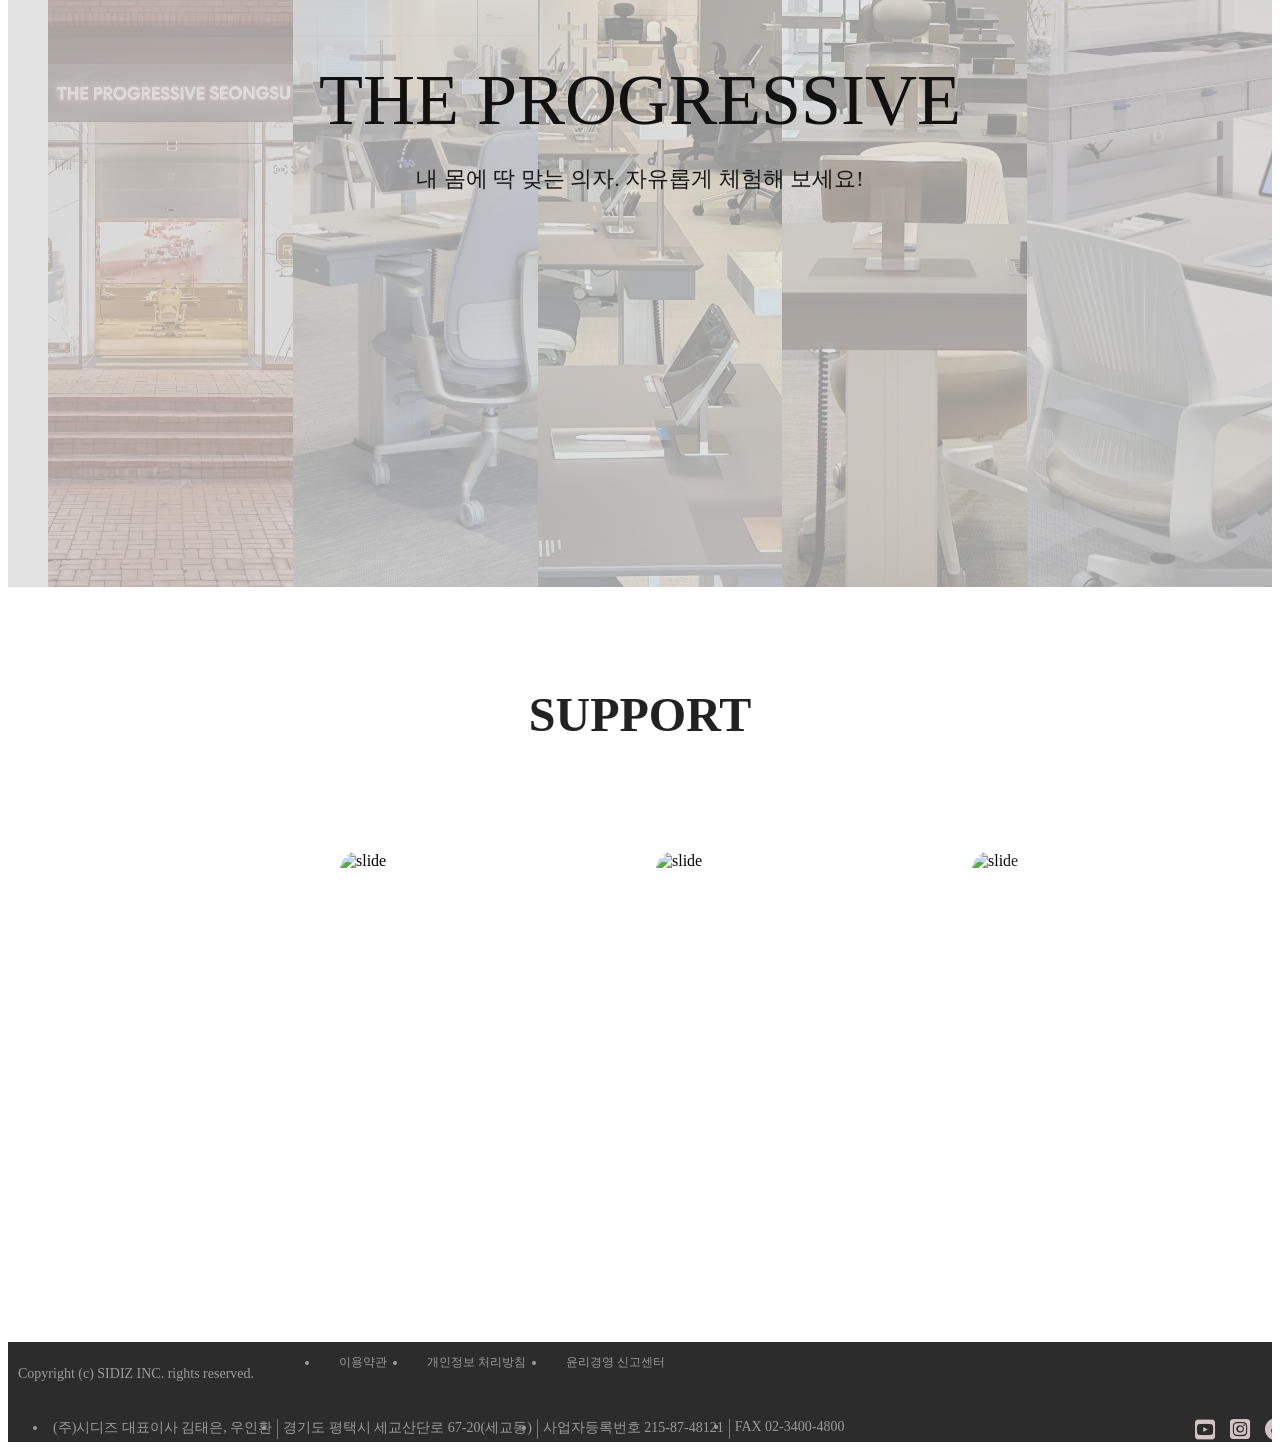
==== commit 7bf32471: "support 수정" ====
--- a/index.html
+++ b/index.html
@@ -195,7 +195,7 @@
           <div class="container">
             <ul class="gallery">
               <li>
-                <div class="content">
+                <div class="content"> 
                   <a href="#">상담예약</a>
                 </div>
                 <img src="image/shop_SS.jpg" alt="성수">
@@ -273,10 +273,49 @@
                   <em>1:1문의</em>
                 </div>
               </div>
-            </div>
-          </div>
-        </div>
-
+
+              <!-- 복제 -->
+              <div class="desc">
+                <img src="image/img01.jpg" alt="slide">
+                <div class="text">
+                  <em>제품FAQ</em>
+                </div>
+              </div>
+              <div class="desc">
+                <img src="image/img02.jpg" alt="slide">
+                <div class="text">
+                  <em>서비스FAQ</em>
+                </div>
+              </div>
+              <div class="desc">
+                <img src="image/img03.jpg" alt="slide">
+                <div class="text">
+                  <em>제품가이드</em>
+                </div>
+              </div>
+              <div class="desc">
+                <img src="image/img04.jpg" alt="slide">
+                <div class="text">
+                  <em>A/S 상담신청</em>
+                </div>
+              </div>
+              <div class="desc">
+                <img src="image/img05.jpg" alt="slide">
+                <div class="text">
+                  <em>사업자 고객 구매 문의</em>
+                </div>
+              </div>
+              <div class="desc">
+                <img src="image/img06.jpg" alt="slide">
+                <div class="text">
+                  <em>1:1문의</em>
+                </div>
+              </div>
+            </div>
+          </div>
+        </div>
+
+  
       </section>
     
 
--- a/css/index.css
+++ b/css/index.css
@@ -455,32 +455,52 @@
 
 .animated-title1{
   margin: 0 0 20px;
-  width: 1300px;
-  height: 380px;
+  width: 70%;
+  height: fit-content;
   margin: 100px auto;
   overflow: hidden;
   position: relative;
 }
+
+.animated-title1:before,
+.animated-title1:after{
+  content: '';
+  position: absolute;
+  top: 0;
+  z-index: 2;
+  width: 80px;
+  height: 400px;
+  background: linear-gradient(to right, #fff 0%, rgba(255,255,255,0) 100%);
+}
+.animated-title1::before{
+  left: 0;
+  background: linear-gradient(to right, #fff 0%, rgba(255,255,255,0) 100%);
+}
+.animated-title1::after{
+  right: 0;
+  background: linear-gradient(to left, #fff 0%, rgba(255,255,255,0) 100%);
+}
 .ani-img{
   display: flex;
-  position: absolute;
-  width: 1300px;
+  justify-content: center;
+  align-items: center;
+  margin: auto;
   height: 400px;
-  animation: row1-ani 20s linear infinite alternate;
+  animation: row1-ani 30s linear infinite alternate;
 }
 .desc{
   display: flex;
   justify-content: center;
   align-items: center;
+  margin-left: 16px;
+  border-radius: 5%;
+  transition: 0.3s;
+}
+.desc img{
   width: 300px;
-  height: 400px;
-  margin-left: 16px;
-}
-.desc img{
-  width: inherit;
-  height: inherit;
-  position: relative;
-  background: linear-gradient(50deg );
+  height: 380px;
+  position: relative;
+  border-radius: 5%;
 }
 .text{
   display: flex;
@@ -494,13 +514,18 @@
 .text em{
   font-family: 'Paperozi';
   font-style: normal;
-  font-size: 30px;
+  font-size: 26px;
   color: #fff;
 }
 .ani-img:hover{
   animation-play-state: paused;
   cursor: pointer;
 }
+.desc:hover{
+  transform: translateY(-10px);
+  box-shadow: 0 5px 15px -5px #333;
+}
+
 
 
 /* Footer_____________________________ */
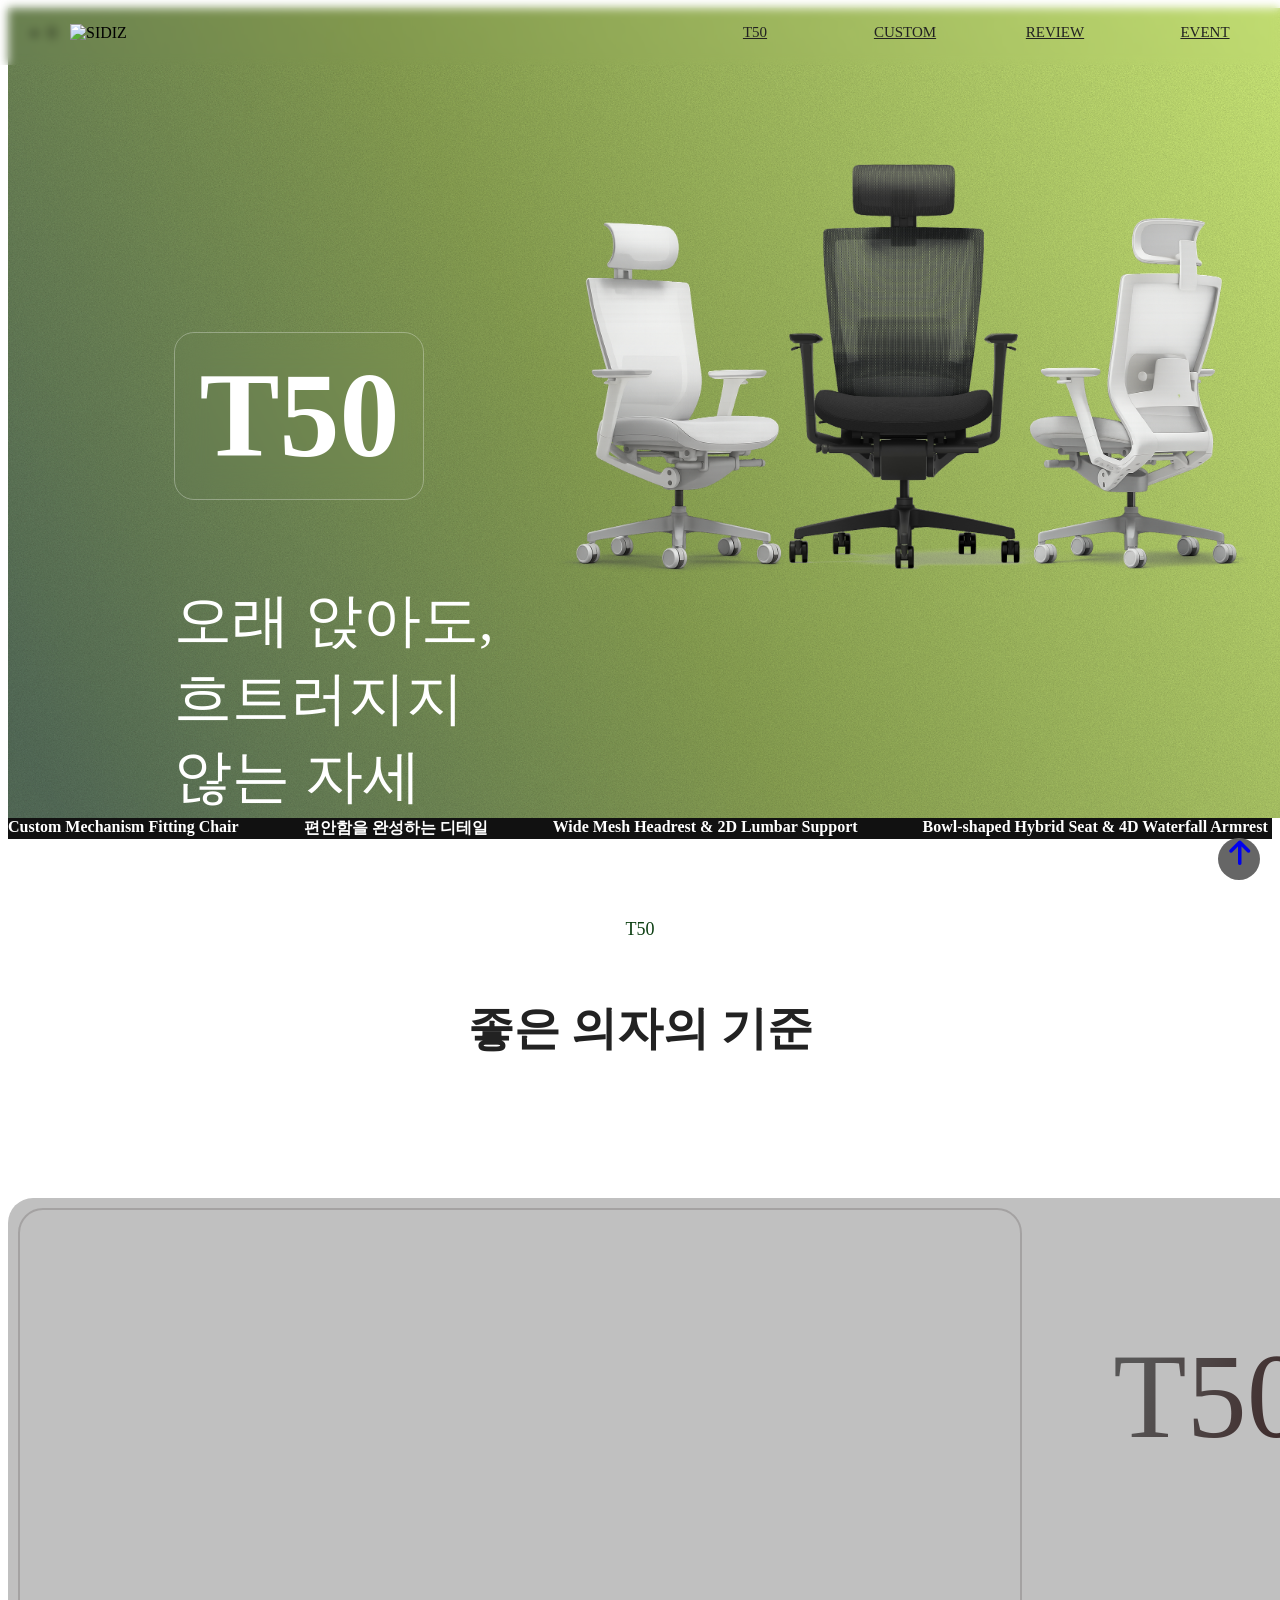
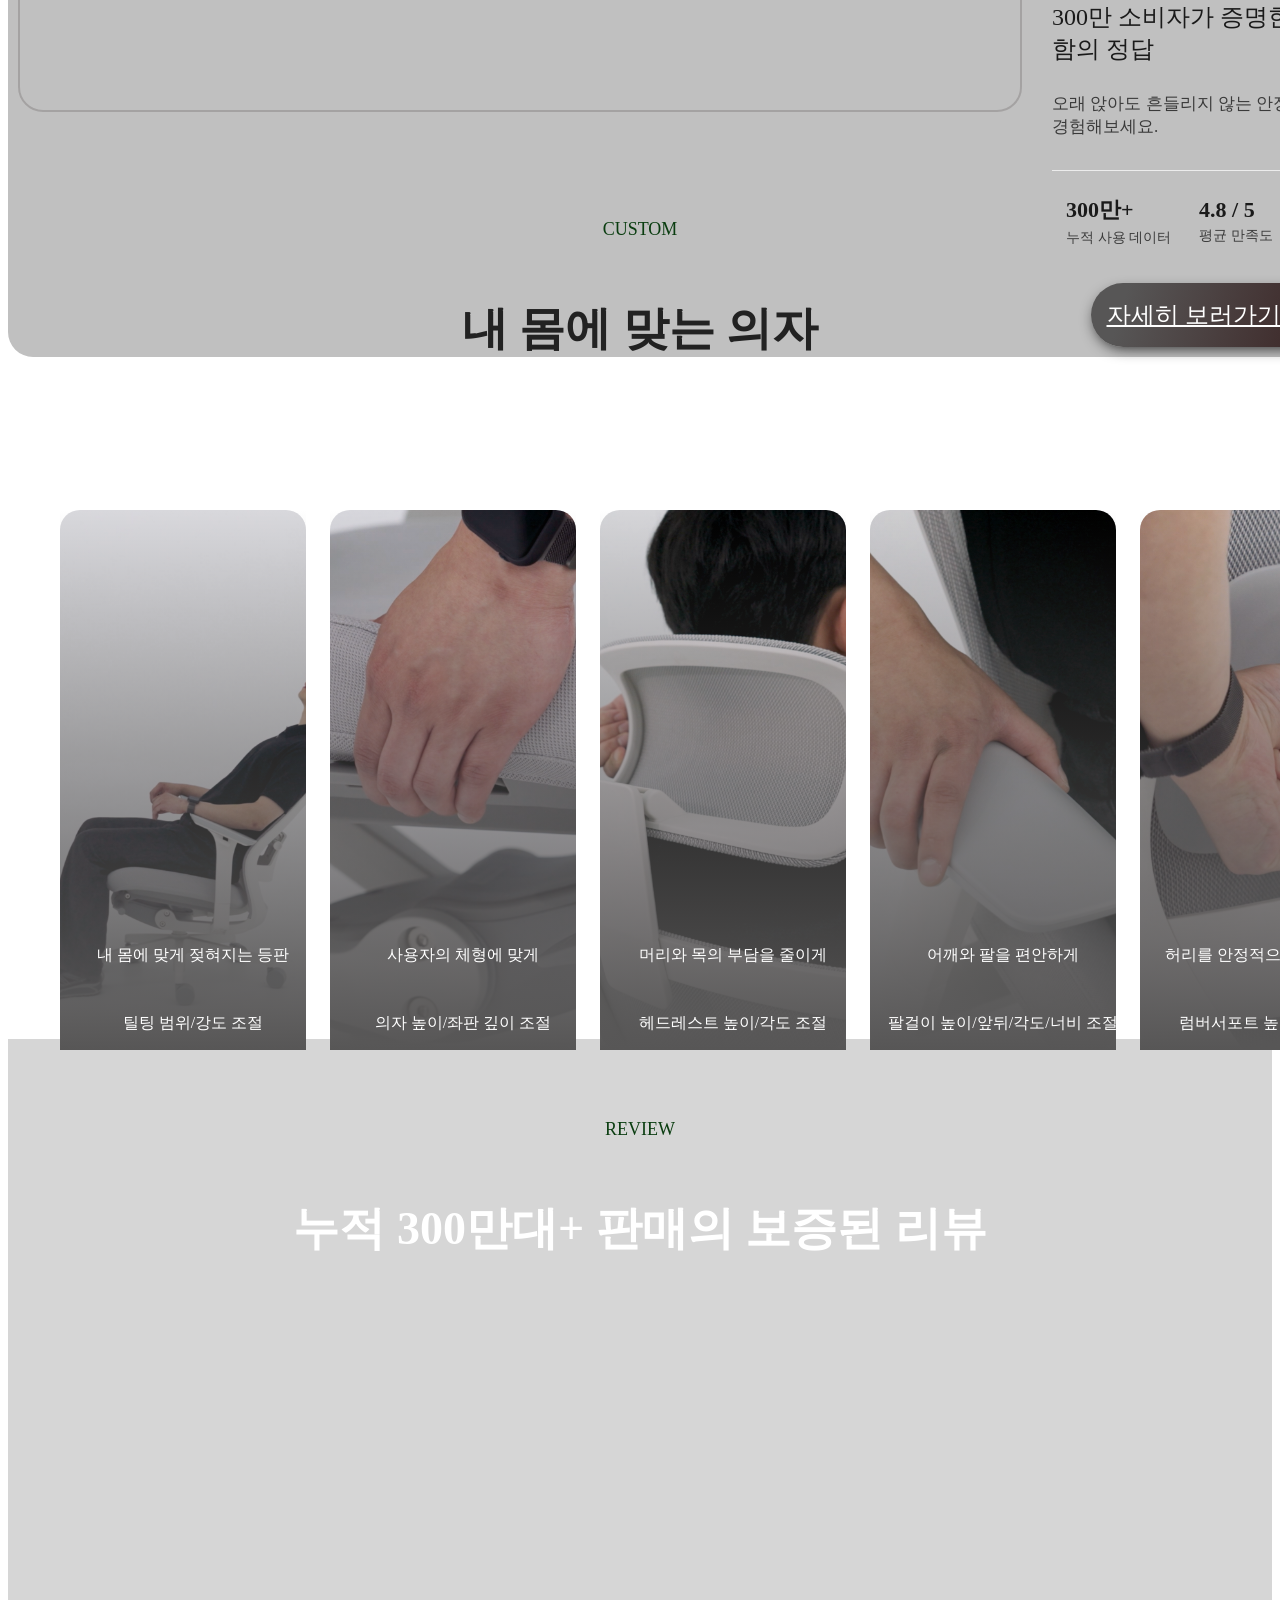
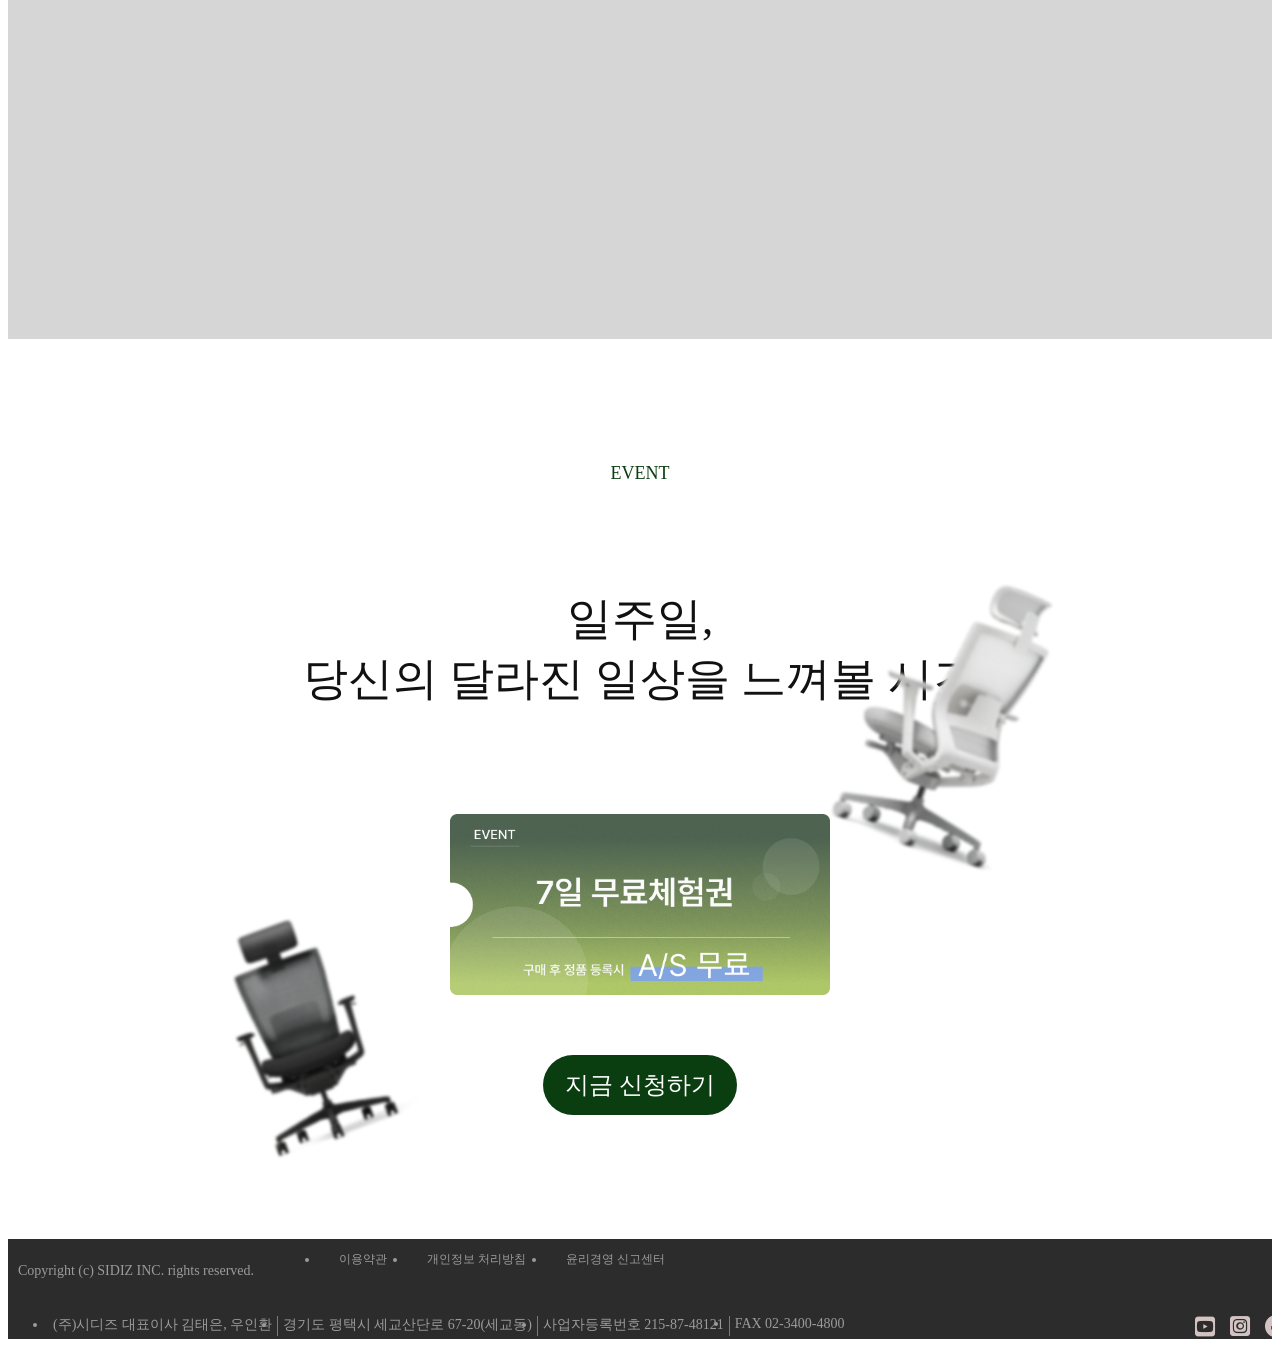
==== commit 99342a95: "수정" ====
--- a/index.html
+++ b/index.html
@@ -16,333 +16,197 @@
   <div class="goto-top">
     <a href="#"><i class="fa-solid fa-arrow-up"></i></a>
   </div>
-<!-- PROGRESSIVE SITTING EXPERIENCE 애니메이션 문구 -->
-      <Header>
-        <div class="utilMenu">
-          <div class="logo">
-              <img src="image/logo.png" alt="SIDIZ">
+
+  <Header>
+    <div class="utilMenu">
+      <div class="logo">
+          <img src="image/logo.png" alt="SIDIZ">
+      </div>
+      <div class="gnb">
+        <a href="#s1">T50</a>
+        <a href="#s2">CUSTOM</a> 
+        <a href="#s3">REVIEW</a> 
+        <a href="#s4">EVENT</a> 
+      </div>
+    </div>
+  </Header>
+
+  <div class="visual">
+    <ul>
+      <li>0</li>
+    </ul>
+    <div class="visual-contents">
+      <div class="mainText">
+        <p class="Title1">T50</p>
+        <P class="Title2">오래 앉아도, <br>흐트러지지 않는 자세</P>
+        <p class="Sub">- since 2007 • 누적 판매대수 300만대 +</p>
+        <p class="btn">지금 구매하기</p>
+      </div>
+      <img src="image/Group 2.png" alt="메인 비주얼">
+    </div>
+  </div>
+
+  <div class="flow-text">
+    <div class="track">
+      <span>Custom Mechanism Fitting Chair</span>
+      <span>편안함을 완성하는 디테일</span>
+      <span>Wide Mesh Headrest & 2D Lumbar Support</span>
+      <span>Bowl-shaped Hybrid Seat & 4D Waterfall Armrest</span>
+      <span>보울(Bowl) 형상 좌판</span>
+      <span>Synchronized & 5-Step Multi Limited Tilting</span>
+      <span>싱크틸트</span>
+      <span>오리지널 S-Curve 등판</span>
+      <span>Custom Mechanism Fitting Chair</span>
+      <span>편안함을 완성하는 디테일</span>
+      <span>Wide Mesh Headrest & 2D Lumbar Support</span>
+      <span>Bowl-shaped Hybrid Seat & 4D Waterfall Armrest</span>
+      <span>보울(Bowl) 형상 좌판</span>
+      <span>Synchronized & 5-Step Multi Limited Tilting</span>
+      <span>싱크틸트</span>
+      <span>오리지널 S-Curve 등판</span>
+    </div> 
+  </div>
+
+  <section>
+    <div id="s1">
+      <div class="section-tit">
+        <span class="sub-tit">T50</span>
+        <h2>좋은 의자의 기준</h2>
+      </div>
+      <div class="content1">
+        <video src="image/sidiz.mp4" autoplay loop muted></video>
+        <div class="inner-content">
+          <p class="con-tit">T50</p>
+          <p class="copy-main">300만 소비자가 증명한 편안함의 정답</p>
+          <p class="copy-sub">오래 앉아도 흔들리지 않는 안정감, 지금 경험해보세요.</p>
+          <div class="stat-row">
+            <div class="stat">
+              <span class="stat-num">300만+</span>
+              <span class="stat-label">누적 사용 데이터</span>
+            </div>
+            <div class="stat">
+              <span class="stat-num">4.8 / 5</span>
+              <span class="stat-label">평균 만족도</span>
+            </div>
+            <div class="stat">
+              <span class="stat-num">15년</span>
+              <span class="stat-label">무상 A/S</span>
+            </div>
           </div>
-          <div class="gnb">
-            <a href="#s1">T50</a>
-            <a href="#s2">MD's PICK</a> 
-            <a href="#s3">STORE</a> 
-            <a href="#s4">SUPPORT</a> 
-          </div>
-          <ul class="utilIcon">
-            <li><i class='bx bx-search'></i></li>
-            <li><i class='bx bx-cart'></i></li>
-          </ul>
+          <a href="#" class="cta-btn">자세히 보러가기 &nbsp;<i class="fa-solid fa-arrow-right"></i></a>
         </div>
-        
-      </Header>
-
-      <div class="visual">
-        <ul>
-          <li>0</li>
+      </div>
+    </div>
+  
+    <div id="s2">
+      <div class="section-tit">
+        <span class="sub-tit">CUSTOM</span>
+        <h2>내 몸에 맞는 의자</h2>
+      </div>
+      <div class="container">
+        <ul class="gallery">
+          <li>
+            <div class="content"> 
+              <p>내 몸에 맞게 젖혀지는 등판</p>
+              <p>틸팅 범위/강도 조절</p>
+            </div>
+            <img src="image/custom01.png" alt="">
+          </li>
+          <li>
+            <div class="content">
+              <p>사용자의 체형에 맞게</p>
+              <p>의자 높이/좌판 깊이 조절</p>
+            </div>
+            <img src="image/custom02.png" alt="">
+          </li>
+          <li>
+            <div class="content">
+              <p>머리와 목의 부담을 줄이게</p>
+              <p>헤드레스트 높이/각도 조절</p>
+            </div>
+            <img src="image/custom03.png" alt="">
+          </li>
+          <li>
+            <div class="content">
+              <p>어깨와 팔을 편안하게</p>
+              <p>팔걸이 높이/앞뒤/각도/너비 조절</p>
+            </div>
+            <img src="image/custom04.png" alt="">
+          </li>
+          <li>
+            <div class="content">
+              <p>허리를 안정적으로 지지하도록</p>
+              <p>럼버서포트 높이/깊이 조절</p>
+            </div>
+            <img src="image/custom05.png" alt="">
+          </li>
         </ul>
-        <div class="mainText">
-          <P class="Title">앉아있는 모든 순간을 편안하게</P>
-          <p class="Sub">오랜 연구와 기술이 만든 진짜 편안함</p>
-        </div>
-      </div>
-
-      <div class="flow-text">
-        <div class="track">
-          <span>Custom Mechanism Fitting Chair</span>
-          <span>편안함을 완성하는 디테일</span>
-          <span>Wide Mesh Headrest & 2D Lumbar Support</span>
-          <span>Bowl-shaped Hybrid Seat & 4D Waterfall Armrest</span>
-          <span>보울(Bowl) 형상 좌판</span>
-          <span>Synchronized & 5-Step Multi Limited Tilting</span>
-          <span>싱크틸트</span>
-          <span>오리지널 S-Curve 등판</span>
-          <span>Custom Mechanism Fitting Chair</span>
-          <span>편안함을 완성하는 디테일</span>
-          <span>Wide Mesh Headrest & 2D Lumbar Support</span>
-          <span>Bowl-shaped Hybrid Seat & 4D Waterfall Armrest</span>
-          <span>보울(Bowl) 형상 좌판</span>
-          <span>Synchronized & 5-Step Multi Limited Tilting</span>
-          <span>싱크틸트</span>
-          <span>오리지널 S-Curve 등판</span>
-        </div> 
-      </div>
-
-      <section>
-
-        <div id="s1">
-          <h2>T50</h2>
-          <div class="content1">
-            <div class="items">  
-                <div class="item2">
-                  <img src="image/img16.jpg" alt="">
-                  <img src="image/img15.jpg" alt="">
-                  <img src="image/img17.jpg" alt="">
-                  <img src="image/img14.jpg" alt="">
-                </div>
-                <ul>
-                  <li>깔끔하고 모던한 디자인</li>
-                  <li>무중력 같은 편안함, 나에게 맞는 세밀한 커스터마이징과 어떤 자세든 밀착하는 정교한 틸트 기술</li>
-                  <li>그 이상 다양한 라이프 스타일, 시간과 공간에 구애받지 않으며 의자의 기본을 지키는 편안함</li>
-                </ul>
-              </div>
+      </div>
+    </div>
+          
+    
+    <div id="s3">
+      <div class="section-tit">
+        <span class="sub-tit">REVIEW</span>
+        <h2>누적 300만대+ 판매의 보증된 리뷰</h2>
+      </div>
+      <div class="inner-wrapper">
+        <div class="flow-img">
+          <div class="track-img">
+            <img src="" alt="">
+            <img src="" alt="">
+            <img src="" alt="">
+            <img src="" alt="">
+            <img src="" alt="">
+            <img src="" alt="">
+            <img src="" alt="">
+            <!-- 복제 -->
+            <img src="" alt="">
+            <img src="" alt="">
+            <img src="" alt="">
+            <img src="" alt="">
+            <img src="" alt="">
+            <img src="" alt="">
+            <img src="" alt="">
           </div>
         </div>
+      </div>  
+    </div>
+
+    <div id="s4">
+      <div class="inner-wrap">
+        <span class="sub-tit">EVENT</span>
+        <p class="final-copy">일주일,<br> 당신의 달라진 일상을 느껴볼 시간</p>
+        <img src="image/coupon1.png" alt="7일 체험권">
+        <div class="btn-primary">지금 신청하기</div>
+      </div>
+    </div>
+  </section>
   
-        <div id="s2">
-            <h2>MD's PICK</h2>
-            <div class="content2">
-              <div class="item1">
-              <div class="menu">
-                <img src="image/chair1.jpg" alt="의자1">
-              </div>
-              <div class="title">
-                <h3>T50 AIR</h3>
-                <span>최대혜택가</span>
-                <div class="info">
-                  <div class="color">
-                    <strong>COLOR</strong>
-                    <span></span>
-                    <span></span>
-                  </div>
-                </div>
-                <div class="price">
-                  <h4>할인가</h4>
-                  <div class="dis">
-                    <em>50%<span>349,000원</span></em>
-                    <span>174,000원</span>
-                  </div>
-                  <a href="#none" class="구매하기">구매하기</a>
-                </div>
-              </div>
-            </div>
-            <div class="item1">
-              <div class="menu">
-                <img src="image/chair2.jpg" alt="의자2">
-              </div>
-              <div class="title">
-                <h3>T80</h3>
-                <span>최대혜택가</span>
-                <div class="info">
-                  <div class="color">
-                    <strong>COLOR</strong>
-                    <span></span>
-                    <span></span>
-                  </div>
-                </div>
-                <div class="price">
-                  <h4>할인가</h4>
-                  <div class="dis">
-                    <em>50%<span>739,000원</span></em>
-                    <span>369,500원</span>
-                  </div>
-                  <a href="#none" class="구매하기">구매하기</a>
-                </div>
-              </div>
-            </div>
-            <div class="item1">
-              <div class="menu">
-                <img src="image/chair4.jpg" alt="의자1">
-              </div>
-              <div class="title">
-                <h3>RINGO</h3>
-                <span>최대혜택가</span>
-                <div class="info">
-                  <div class="color">
-                    <strong>COLOR</strong>
-                    <span></span>
-                    <span></span>
-                  </div>
-                </div>
-                <div class="price">
-                  <h4>할인가</h4>
-                  <div class="dis">
-                    <em>50%<span>199,000원</span></em>
-                    <span>99,500원</span>
-                  </div>
-                  <a href="#none" class="구매하기">구매하기</a>
-                </div>
-              </div>
-            </div>
-            <div class="item1">
-              <div class="menu">
-                <img src="image/chair6.jpg" alt="의자1">
-              </div>
-              <div class="title">
-                <h3>LINIE</h3>
-                <span>최대혜택가</span>
-                <div class="info">
-                  <div class="color">
-                    <strong>COLOR</strong>
-                    <span></span>
-                    <span></span>
-                  </div>
-                </div>
-                <div class="price">
-                  <h4>할인가</h4>
-                  <div class="dis">
-                    <em>50%<span>274,000원</span></em>
-                    <span>137,000원</span>
-                  </div>
-                  <a href="#none" class="구매하기">구매하기</a>
-                </div>
-              </div>
-            </div>
-            </div>
-        </div>
-          
-    
-        <div id="s3">
-          <div class="container">
-            <ul class="gallery">
-              <li>
-                <div class="content"> 
-                  <a href="#">상담예약</a>
-                </div>
-                <img src="image/shop_SS.jpg" alt="성수">
-              </li>
-              <li>
-                <div class="content">
-                  <a href="#">상담예약</a>
-                </div>
-                <img src="image/shop_HJ.jpg" alt="합정">
-              </li>
-              <li>
-                <div class="content">
-                  <a href="#">상담예약</a>
-                </div>
-                <img src="image/shop_DJ.jpg" alt="대전">
-              </li>
-              <li>
-                <div class="content">
-                  <a href="#">상담예약</a>
-                </div>
-                <img src="image/shop_DG.jpg" alt="대구">
-              </li>
-              <li>
-                <div class="content">
-                  <a href="#">상담예약</a>
-                </div>
-                <img src="image/shop_CT.jpg" alt="센텀">
-              </li>
-            </ul>
-
-            <div class="overlay">
-              <span class="sec-tit">THE PROGRESSIVE</span>
-              <p class="sec-sub">내 몸에 딱 맞는 의자. 자유롭게 체험해 보세요!</p>
-            </div>
-          </div>
-        </div>
-
-        <div id="s4">
-          <h2>SUPPORT</h2>
-          <div class="animated-title1">
-            <div class="ani-img">
-              <div class="desc">
-                <img src="image/img01.jpg" alt="slide">
-                <div class="text">
-                  <em>제품FAQ</em>
-                </div>
-              </div>
-              <div class="desc">
-                <img src="image/img02.jpg" alt="slide">
-                <div class="text">
-                  <em>서비스FAQ</em>
-                </div>
-              </div>
-              <div class="desc">
-                <img src="image/img03.jpg" alt="slide">
-                <div class="text">
-                  <em>제품가이드</em>
-                </div>
-              </div>
-              <div class="desc">
-                <img src="image/img04.jpg" alt="slide">
-                <div class="text">
-                  <em>A/S 상담신청</em>
-                </div>
-              </div>
-              <div class="desc">
-                <img src="image/img05.jpg" alt="slide">
-                <div class="text">
-                  <em>사업자 고객 구매 문의</em>
-                </div>
-              </div>
-              <div class="desc">
-                <img src="image/img06.jpg" alt="slide">
-                <div class="text">
-                  <em>1:1문의</em>
-                </div>
-              </div>
-
-              <!-- 복제 -->
-              <div class="desc">
-                <img src="image/img01.jpg" alt="slide">
-                <div class="text">
-                  <em>제품FAQ</em>
-                </div>
-              </div>
-              <div class="desc">
-                <img src="image/img02.jpg" alt="slide">
-                <div class="text">
-                  <em>서비스FAQ</em>
-                </div>
-              </div>
-              <div class="desc">
-                <img src="image/img03.jpg" alt="slide">
-                <div class="text">
-                  <em>제품가이드</em>
-                </div>
-              </div>
-              <div class="desc">
-                <img src="image/img04.jpg" alt="slide">
-                <div class="text">
-                  <em>A/S 상담신청</em>
-                </div>
-              </div>
-              <div class="desc">
-                <img src="image/img05.jpg" alt="slide">
-                <div class="text">
-                  <em>사업자 고객 구매 문의</em>
-                </div>
-              </div>
-              <div class="desc">
-                <img src="image/img06.jpg" alt="slide">
-                <div class="text">
-                  <em>1:1문의</em>
-                </div>
-              </div>
-            </div>
-          </div>
-        </div>
-
-  
-      </section>
-    
-
-    <footer>
-      <div class="footer_menu">
-        <p>Copyright (c) SIDIZ INC. rights reserved.</p>
-        <ul>
-          <li>이용약관</li>
-          <li>개인정보 처리방침</li>
-          <li>윤리경영 신고센터</li>
-        </ul>
-      </div>
-
-      <nav>
-        <ul>
-          <li>(주)시디즈 대표이사 김태은, 우인환</li>
-          <li>경기도 평택시 세교산단로 67-20(세교동)</li>
-          <li>사업자등록번호 215-87-48121</li>
-          <li>FAX 02-3400-4800</li>
-        </ul>
-        <div class="icon">
-          <i class="fa-brands fa-square-youtube"></i>
-          <i class="fa-brands fa-square-instagram"></i>
-          <i class="fa-brands fa-facebook"></i>
-        </div>
-      </nav>
-    </footer>
+  <footer>
+    <div class="footer_menu">
+      <p>Copyright (c) SIDIZ INC. rights reserved.</p>
+      <ul>
+        <li>이용약관</li>
+        <li>개인정보 처리방침</li>
+        <li>윤리경영 신고센터</li>
+      </ul>
+    </div>
+
+    <nav>
+      <ul>
+        <li>(주)시디즈 대표이사 김태은, 우인환</li>
+        <li>경기도 평택시 세교산단로 67-20(세교동)</li>
+        <li>사업자등록번호 215-87-48121</li>
+        <li>FAX 02-3400-4800</li>
+      </ul>
+      <div class="icon">
+        <i class="fa-brands fa-square-youtube"></i>
+        <i class="fa-brands fa-square-instagram"></i>
+        <i class="fa-brands fa-facebook"></i>
+      </div>
+    </nav>
+  </footer>
 
 
 
--- a/css/index.css
+++ b/css/index.css
@@ -1,11 +1,7 @@
 @import url(reset.css);
 @import url(font.css);
 
-
-
 html{scroll-behavior: smooth;}
-
-body{background-color: rgb(255, 255, 255);}
 
 /* Top Button */
 .goto-top{
@@ -74,48 +70,69 @@
   transition: 0.35s;
 }
 
-.utilIcon{
-  display: flex;
-  align-items: flex-end;
-  justify-content: flex-end;
-  width: 100px;
-  margin-right: 50px;
-  padding: 10px;
-}
-.utilIcon li{
-  font-size: 24px;
-  padding: 0 8px;
-  background-color: rgba(0,0,0,0.1);
-  border-radius: 30%;
-  color: #fff;
-  margin: 3px;
-}
-
 .visual{
   position: relative;
   width: 100vw;
-  height: 100vh;
-  background: linear-gradient(0deg, rgba(0, 0, 0, 0.2) 0%, rgba(0, 0, 0, 0.1) 100%),
-              url(../image/06.jpg) no-repeat center / cover;
+  height: 90vh;
+  background: url(../image/01.jpg) no-repeat center/cover;
   overflow: hidden;
 }
 .mainText{
-  display: flex;
-  flex-direction: column;
-  align-items: center;
-  margin-top: 18%;
-}
-.Title{
-  font-family: 'Pretendard';
-  font-size: 64px;
-  color: #fff;
+  display: inline-block;
+  flex-direction: column;
+  align-items: center;
+  text-align: left;
+  margin-top: 12%;
+  margin-left: 13%;
+}
+.Title1{
+  display: inline-block;
+  font-family: 'Paperozi';
+  font-size: 120px;
+  font-weight: bold;
+  color: #fff;
+  padding: 14px 24px;
   margin-bottom: 24px;
+  border: 1px solid rgba(251, 252, 251, 0.315);
+  border-radius: 20px;
+  backdrop-filter: blur(15px);
+}
+.Title2{
+  font-family: 'Paperozi';
+  font-size: 58px;
+  color: #fff;
+  margin-bottom: 24px;
 }
 .Sub{
+  font-size: 20px;
+  font-family: 'Paperozi';
+  color: #ccc;
+}
+.btn{
+  display: inline-block;
+  margin-top: 10%;
+  background-color: #0A3D10;
+  padding: 10px 18px;
   font-size: 24px;
-  color: #f3f3f3;
-}
-
+  border-radius: 40px;
+  color: #fff;
+  margin-left: 12px;
+  transition: 0.3s;
+}
+.btn:hover{
+  background-color: #cbf7d0;
+  color: #333;
+  transform: translateY(-5px);
+  box-shadow: 0 15px 25px -5px #043b1d;
+}
+.visual-contents{
+  display: flex;
+}
+.visual-contents img{
+  width: 60%;
+  height: 100%;
+  margin-top: 2%;
+}
 .flow-text{
   width: 100%;
   overflow: hidden;
@@ -139,266 +156,131 @@
 }
 
 /* Section__________________ */
-#s1,#s2,#s4,#s5{
-  scroll-margin-top: 100px;
-}
-
+#s1,#s2,#s3,#s4{
+  display: flex;
+  flex-direction: column;
+  gap: 80px;
+  height: 100vh;
+}
+.section-tit{
+  display: flex;
+  flex-direction: column;
+  justify-content: center;
+  align-items: center;
+  margin-top: 80px;
+}
 h2{
-  text-align: center;
-  font-family: 'Pretendard';
-  font-size: 48px;
+  padding: 20px;
+  font-family: 'Pretendard';
+  font-size: 46px;
   color: #222;
-  margin-top: 100px;
-  margin-bottom: 100px;
+}
+#s3 .section-tit h2{
+  color: #fff;
 }
 
 /* s1___________________________ */
 .content1{
   display: flex;
-  justify-content: center;
-  align-items: center;
-  width: 1300px;
-  height: 600px;
-  margin: auto;
-  border: 1px solid #000;
-}
-.item1{
-  margin-top: 100px;
-  display: flex;
-  justify-items: center;
-  align-items: center;
-  border-radius: 20px;
-  width: 300px;
-  height: 800px;
-  margin: 15px;
-  flex-direction: column;
-}
-.menu{
-  overflow: hidden;
-  border-radius: 20px;
-}
-.menu img{
-  width: 300px;
-  height: 400px;
-  border-radius: 20px;
-  overflow: hidden;
-  transition: 0.3s;
-}
-.menu:hover img{
-  transform: scale(1.2);
-}
-.title{
-  display: flex;
-  flex-direction: column;
-  width: 300px;
-  height: 300px;
-  margin: 15px;
-  text-align: center;
-}
-.title h3{
+  justify-content: space-between;
+  align-items: flex-start;
+  width: 1350px;
+  margin: auto;
+  gap: 30px;
+  background-color: #c0c0c0;
+  padding: 10px;
+  border-radius: 25px;
+}
+.content1 video{
+  height: 500px;
+  border: 2px solid rgba(158, 156, 156, 0.801);
+  border-radius: 25px;
+}
+.inner-content{
+  display: flex;
+  flex-direction: column;
+  justify-content: center;
+  align-items: center;
+  margin: auto;
+}
+.con-tit{
+  background: linear-gradient(107deg, #575656 14.7%, #3b2525 97.72%);
+  -webkit-background-clip: text;
+  background-clip: text;
+  color: transparent;
+  -webkit-text-fill-color: transparent; /* 사파리 호환용 */
+  font-size: 120px;
   font-family: 'Paperozi';
-  font-weight: bold;
-  font-size: 20px;
-  color: #2c2c2c;
-}
-.title span{
-  /* border: 1px solid #000; */
-  font-size: 15px;
-  margin: 5px;
-  padding: 0;
-  color: rgb(111, 114, 122);
-}
-.info{
-  /* border: 1px solid #000; */
-  display: inline-block;
-  width: 80px;
-  height: 150px;
-  flex-direction: column;
-  margin-left: 10px;
-  padding: 0;
-}
-
-.color strong{
-  display: flex;
-  font-size: 18px;
-  font-weight: normal;
-  align-items: center;
-  justify-content: center;
-  text-align: center;
-}
-.color span{
-  display: inline-block;
-  border-radius: 25px;
-  width: 18px;
-  height: 18px;
-  margin: 10px 8px auto;
+}
+.copy-main{
+  font-size: 24px;
+  color: #1a1a1a;
+  margin-top: 15px;
+  margin-bottom: 10px;
+  font-family: 'Pretendard';
+}
+.copy-sub{
+  color: #3a3a3a;
+  font-size: 17px;
+  margin-bottom: 32px;
+  font-family: 'Pretendard';
+}
+.stat-row {
+    display: flex;
+    width: 100%;
+    justify-content: center;
+    align-items: center;
+    gap: 28px;
+    margin-bottom: 36px;
+    padding-top: 24px;
+    border-top: 1.5px solid #ececec;
+  }
+.stat {
+  display: flex;
+  flex-direction: column;
+}
+.stat-num {
+  font-size: 22px;
+  font-weight: 700;
+  color: #1a1a1a;
+  font-family: 'Pretendard';
+}
+.stat-label {
+  font-size: 14px;
+  color: #3a3a3a;
+  margin-top: 4px;
+  font-family: 'Pretendard';
+}
+.cta-btn{
+  background: linear-gradient(107deg, #575656 14.7%, #3b2525 97.72%);
+  color: #fff;
+  padding: 16px;
+  font-size: 24px;
+  border-radius: 50px;
+  font-family: 'Paperozi';
   transition: 0.5s;
-  position: relative;
-}
-.color span:before{
-    content: '';
-    position: absolute;
-    top: -6px; left: -6px; right: -6px; bottom: -6px;
-    border-radius: 50%;
-    border: 2px solid transparent;
-    transition: all 0.3s ease;
-}
-
-/* 첫 번째 제품 */
-.item1:nth-child(1) .color span:nth-of-type(1) { background-color: rgb(221, 220, 220); }
-.item1:nth-child(1) .color span:nth-of-type(2) { background-color: rgb(106, 107, 143); }
-
-/* 두 번째 제품 */
-.item1:nth-child(2) .color span:nth-of-type(1) { background-color: bisque; }
-.item1:nth-child(2) .color span:nth-of-type(2) { background-color: rgb(105, 104, 109); }
-
-/* 세 번째 제품 */
-.item1:nth-child(3) .color span:nth-of-type(1) { background-color: rgb(131, 186, 204); }
-.item1:nth-child(3) .color span:nth-of-type(2) { background-color: rgb(110, 136, 120); }
-
-/* 네 번째 제품 */
-.item1:nth-child(4) .color span:nth-of-type(1) { background-color: rgb(83, 119, 83); }
-.item1:nth-child(4) .color span:nth-of-type(2) { background-color: rgb(59, 84, 121); }
-
-
-.color span:hover:before {
-    border-color: #787f86;
-    opacity: 0.5;
-}
-.frame span:hover:before {
-    border-color: #787f86;
-    opacity: 0.5;
-}
-.price{
-  display: inline-block;
-}
-.price h4{
-  font-size: 14px;
-  color: royalblue;
-  text-align: left;
-  padding-left: 19px;
-}
-.dis{
-  /* border: 1px solid #000; */
-  display: flex;
-  flex-direction: column;
-  
-}
-.dis em{
-  width: 160px;
-  font-style: normal;
-  font-size: 25px;
-  padding: 0;
-  color: crimson;
-  animation: cart 0.8s linear infinite;
-}
-.dis em span:nth-of-type(1){
-  font-size: 14px;
-  color: crimson;
-  position: relative;
-}
-.dis em span:nth-of-type(1):before{
-  content: '';
-  top: 50%;
-  left: 0;
-  width: 55px;
-  position: absolute;
-  border-top: 1px solid crimson;
-}
-.dis span{
-  font-size: 30px;
-  padding: 0;
-  width: max-content;
-  margin-left: 13px;
-  text-align: left;
-  color: royalblue;
-}
-.price a{
-  display: inline-block;
-  background-color: #4d4c4c;
-  color: #fff;
-  font-size: 15px;
-  padding: 5px 30px;
-  border-radius: 30px;
-  margin: 20px;
-}
-.price a:hover{background-color: #000;}
-
+  box-shadow: 0 5px 15px -5px #111;
+}
+.cta-btn:hover{
+  transform: scale(1.1);
+}
+.cta-btn:hover .fa-solid{
+  transform: translateX(8px);
+}
 
 /* s2____________________________ */
-
-.content2{
-  display: flex;
-  width: 1300px;
-  justify-content: center;
-  align-items: center;
-  text-align: center;
-  margin: auto;
-}
-.items{
-  display: flex;
-  justify-content: center;
-  align-items: center;
-  margin: auto;
-}
-.item2 img{
-  display: inline-block;
-  width: 700px;
-  height: 600px;
-  transition: 0.3s;
-}
-.item2 img:nth-of-type(1){
-  width: 200px;
-  height: 280px;
-}
-.item2 img:nth-of-type(1):hover,
-.item2 img:nth-of-type(2):hover,
-.item2 img:nth-of-type(3):hover,
-.item2 img:nth-of-type(4):hover{
-  filter: grayscale(100%);
-  border-radius: 20%;
-}
-
-.item2 img:nth-of-type(2){
-  width: 200px;
-  height: 280px;
-}
-.item2 img:nth-of-type(3){
-  width: 200px;
-  height: 280px;
-}
-.item2 img:nth-of-type(4){
-  width: 610px;
-  height: 320px;
-}
-.items ul{
-  display: inline-block;
-  width: 600px;
-  justify-content: center;
-  align-items: center;
-  text-align: center;
-}
-.items ul li:nth-of-type(1){
-  font-size: 30px;
-  font-family: 'Paperozi';
-  color: #2c2c2c;
-  margin-bottom: 20px;
-}
-.items ul li:nth-of-type(2),
-.items ul li:nth-of-type(3){
-  font-size: 15px;
-  font-family: 'Paperozi';
-}
-
-/* s3________________________________ */
 .gallery{
+  width: 1350px;
   height: 100vh;
   display: flex;
+  margin-top: 50px;
+  margin: auto;
 }
 .gallery li{
   position: relative;
+  margin: 12px;
   flex: 1;
-  height: 100%;
+  height: 60%;
   overflow: hidden;
   transition: 0.5s;
 }
@@ -407,125 +289,99 @@
   height: 100%;
   object-fit: cover;
   display: block;
-  filter: grayscale(0);
+  border-radius: 20px;
 }
 .gallery li .content{
   position: absolute;
-}
-.container{
-  position: relative;
-}
-/* 처음에 보이는 화면 */
-.overlay{
-  position: absolute;
-  top: 0;
+  bottom: 0;
   left: 0;
   width: 100%;
   height: 100%;
-  background-color: rgba(216, 216, 216, 0.7);
-  display: flex;
-  flex-direction: column;
-  justify-content: center;
-  align-items: center;
-}
-.sec-tit{
-  font-size: 72px;
-  color: #111;
-}
-.sec-sub{
-  font-size: 22px;
-  color: #181818;
-}
+  text-align: center;
+  color: #fff;
+  display: flex;
+  flex-direction: column;
+  justify-content: flex-end;
+  align-items: center;
+  row-gap: 15px;
+  padding: 0 10px;
+  transition: 0.35s;
+}
+.gallery li:nth-child(1) .content{background: linear-gradient(to top, #575656, transparent);}
+.gallery li:nth-child(2) .content{background: linear-gradient(to top, #575656, transparent);}
+.gallery li:nth-child(3) .content{background: linear-gradient(to top, #575656, transparent);}
+.gallery li:nth-child(4) .content{background: linear-gradient(to top, #575656, transparent);}
+.gallery li:nth-child(5) .content{background: linear-gradient(to top, #575656, transparent);}
+
 /* Hover Effect */
 .gallery:hover li{flex: 1;}
 .gallery li:hover{flex: 3;}
 .gallery:hover li img{filter: grayscale(100%);}
 .gallery:hover li:hover img{filter: grayscale(0%);}
-.gallery li:hover .content{
-  bottom: 0;
-  transition-delay: 0.5s;
-}
-.gallery li:hover:before{
-  top: 0;
-  transition-delay: 1s;
-}
-.container:hover .overlay{display: none;}
-
-/* s4________________________________ */
-
-.animated-title1{
-  margin: 0 0 20px;
-  width: 70%;
-  height: fit-content;
-  margin: 100px auto;
-  overflow: hidden;
+
+
+
+/* s3____________________________ */
+#s3{
+  background-color: #d6d6d6;
+}
+
+/* s4____________________________ */
+.inner-wrap{
+  display: flex;
+  height: 100vh;
+  flex-direction: column;
+  justify-content: center;
+  align-items: center;
+  gap: 60px;
   position: relative;
 }
-
-.animated-title1:before,
-.animated-title1:after{
+.inner-wrap:before{
   content: '';
   position: absolute;
-  top: 0;
-  z-index: 2;
-  width: 80px;
-  height: 400px;
-  background: linear-gradient(to right, #fff 0%, rgba(255,255,255,0) 100%);
-}
-.animated-title1::before{
-  left: 0;
-  background: linear-gradient(to right, #fff 0%, rgba(255,255,255,0) 100%);
-}
-.animated-title1::after{
-  right: 0;
-  background: linear-gradient(to left, #fff 0%, rgba(255,255,255,0) 100%);
-}
-.ani-img{
-  display: flex;
-  justify-content: center;
-  align-items: center;
-  margin: auto;
-  height: 400px;
-  animation: row1-ani 30s linear infinite alternate;
-}
-.desc{
-  display: flex;
-  justify-content: center;
-  align-items: center;
-  margin-left: 16px;
-  border-radius: 5%;
-  transition: 0.3s;
-}
-.desc img{
-  width: 300px;
-  height: 380px;
-  position: relative;
-  border-radius: 5%;
-}
-.text{
-  display: flex;
-  width: 170px;
-  text-align: center;
-  justify-content: center;
-  align-items: center;
-  transition: 0.5s;
-  position: absolute;
-}
-.text em{
-  font-family: 'Paperozi';
-  font-style: normal;
-  font-size: 26px;
-  color: #fff;
-}
-.ani-img:hover{
-  animation-play-state: paused;
-  cursor: pointer;
-}
-.desc:hover{
-  transform: translateY(-10px);
-  box-shadow: 0 5px 15px -5px #333;
-}
-
+  width: 200px;
+  height: 300px;
+  background: url(../image/chair01.png) no-repeat center/cover;
+  top: 60%;
+  left: 15%;
+  transform: rotate(-20deg);
+  filter: blur(1.5px);
+  animation: chairBounce01 1.5s ease-in-out infinite;
+}
+.inner-wrap:after{
+  content: '';
+  position: absolute;
+  width: 250px;
+  height: 350px;
+  background: url(../image/chair02.png) no-repeat center/cover;
+  top: 20%;
+  right: 15%;
+  transform: rotate(20deg);
+  filter: blur(1.5px);
+  animation: chairBounce02 1.5s ease-in-out infinite;
+}
+.sub-tit{
+  color: #0A3D10;
+  font-size: 18px;
+  font-family: 'Pretendard';
+}
+.final-copy{
+  font-size: 45px;
+  text-align: center;
+  color: #111;
+  font-family: 'Pretendard';
+}
+.btn-primary{
+  padding: 14px 22px;
+  border-radius: 30px;
+  font-size: 24px;
+  background-color: #0A3D10;
+  color: #fff;
+  font-family: 'Pretendard';
+}
+.inner-wrap img{
+  width: 30%;
+}
 
 
 /* Footer_____________________________ */
@@ -616,3 +472,21 @@
   0%{transform: translateX(0);}
   100%{transform: translateX(-50%);}
 }
+
+@keyframes chairBounce01 {
+  0%, 100% {
+    transform: rotate(-20deg) translateY(0);
+  }
+  50% {
+    transform: rotate(-20deg) translateY(-10px);
+  }
+}
+
+@keyframes chairBounce02 {
+  0%, 100% {
+    transform: rotate(20deg) translateY(0);
+  }
+  50% {
+    transform: rotate(20deg) translateY(-10px);
+  }
+}
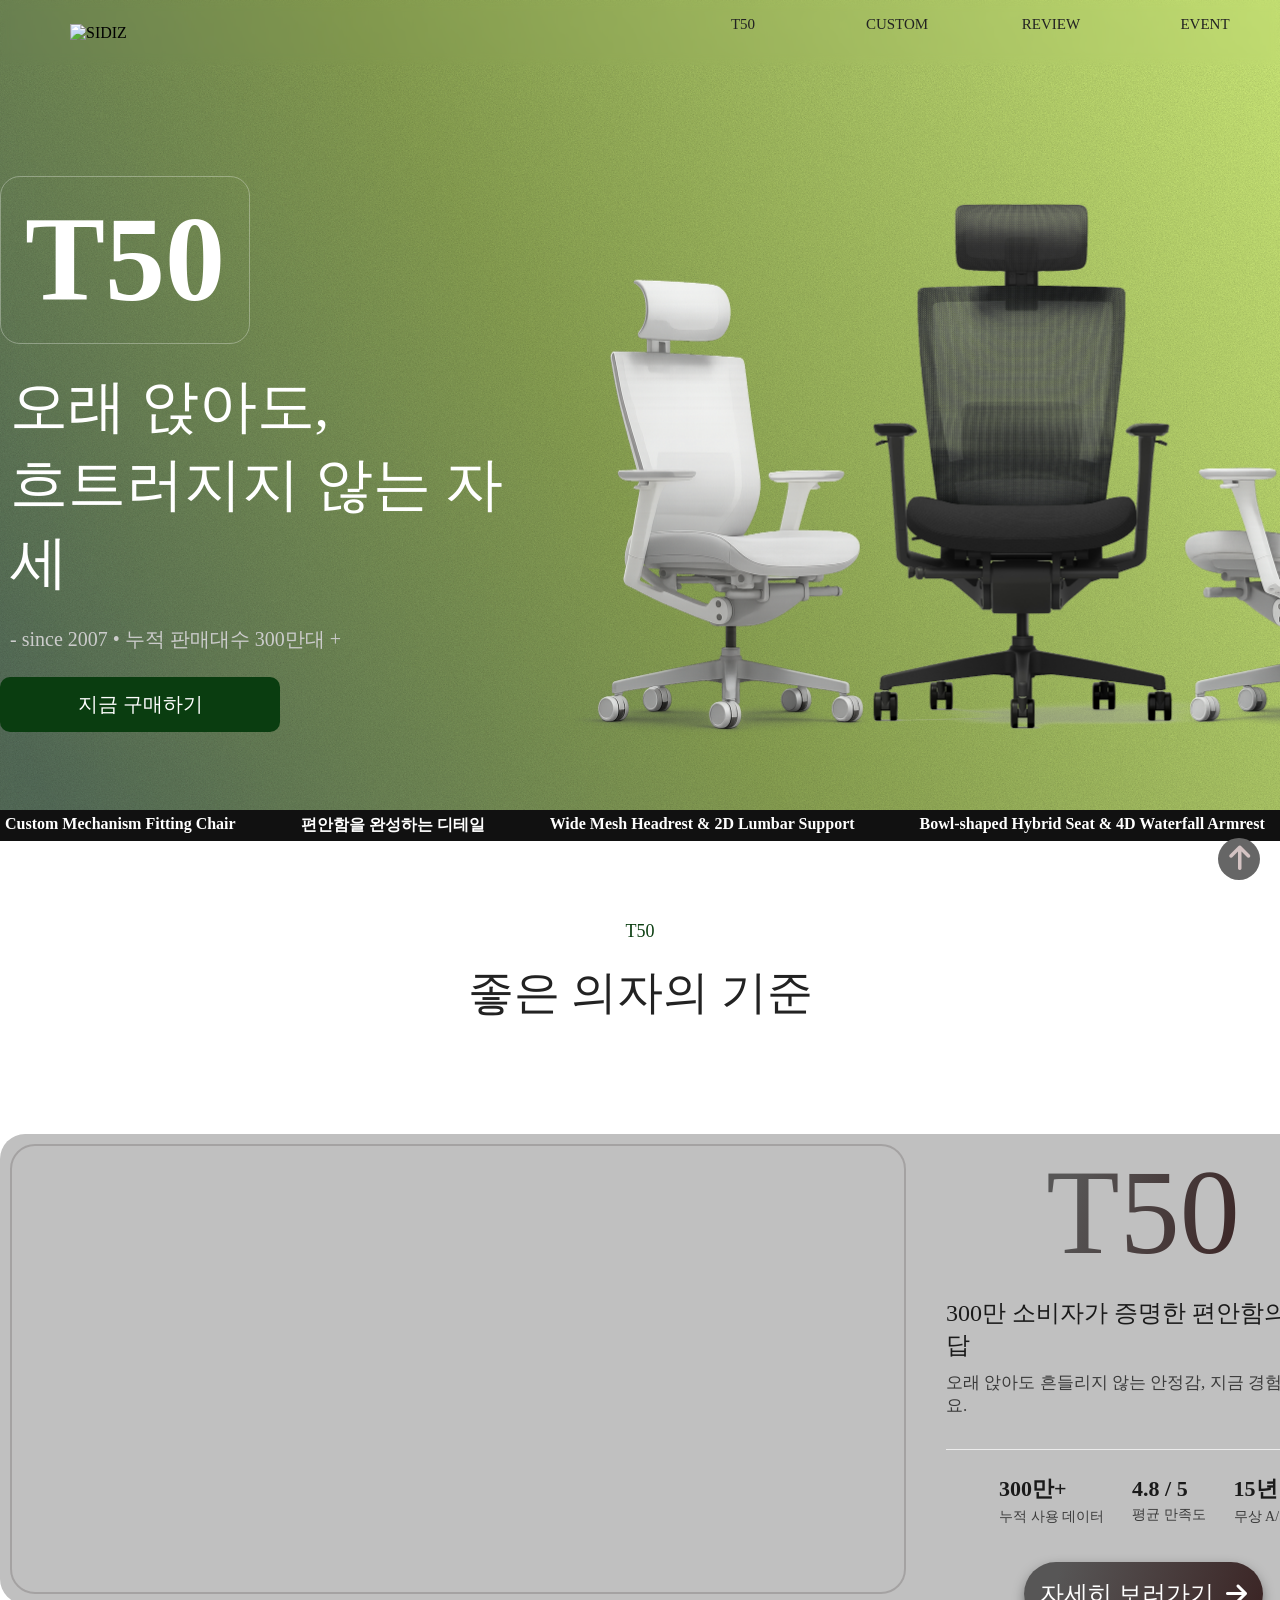
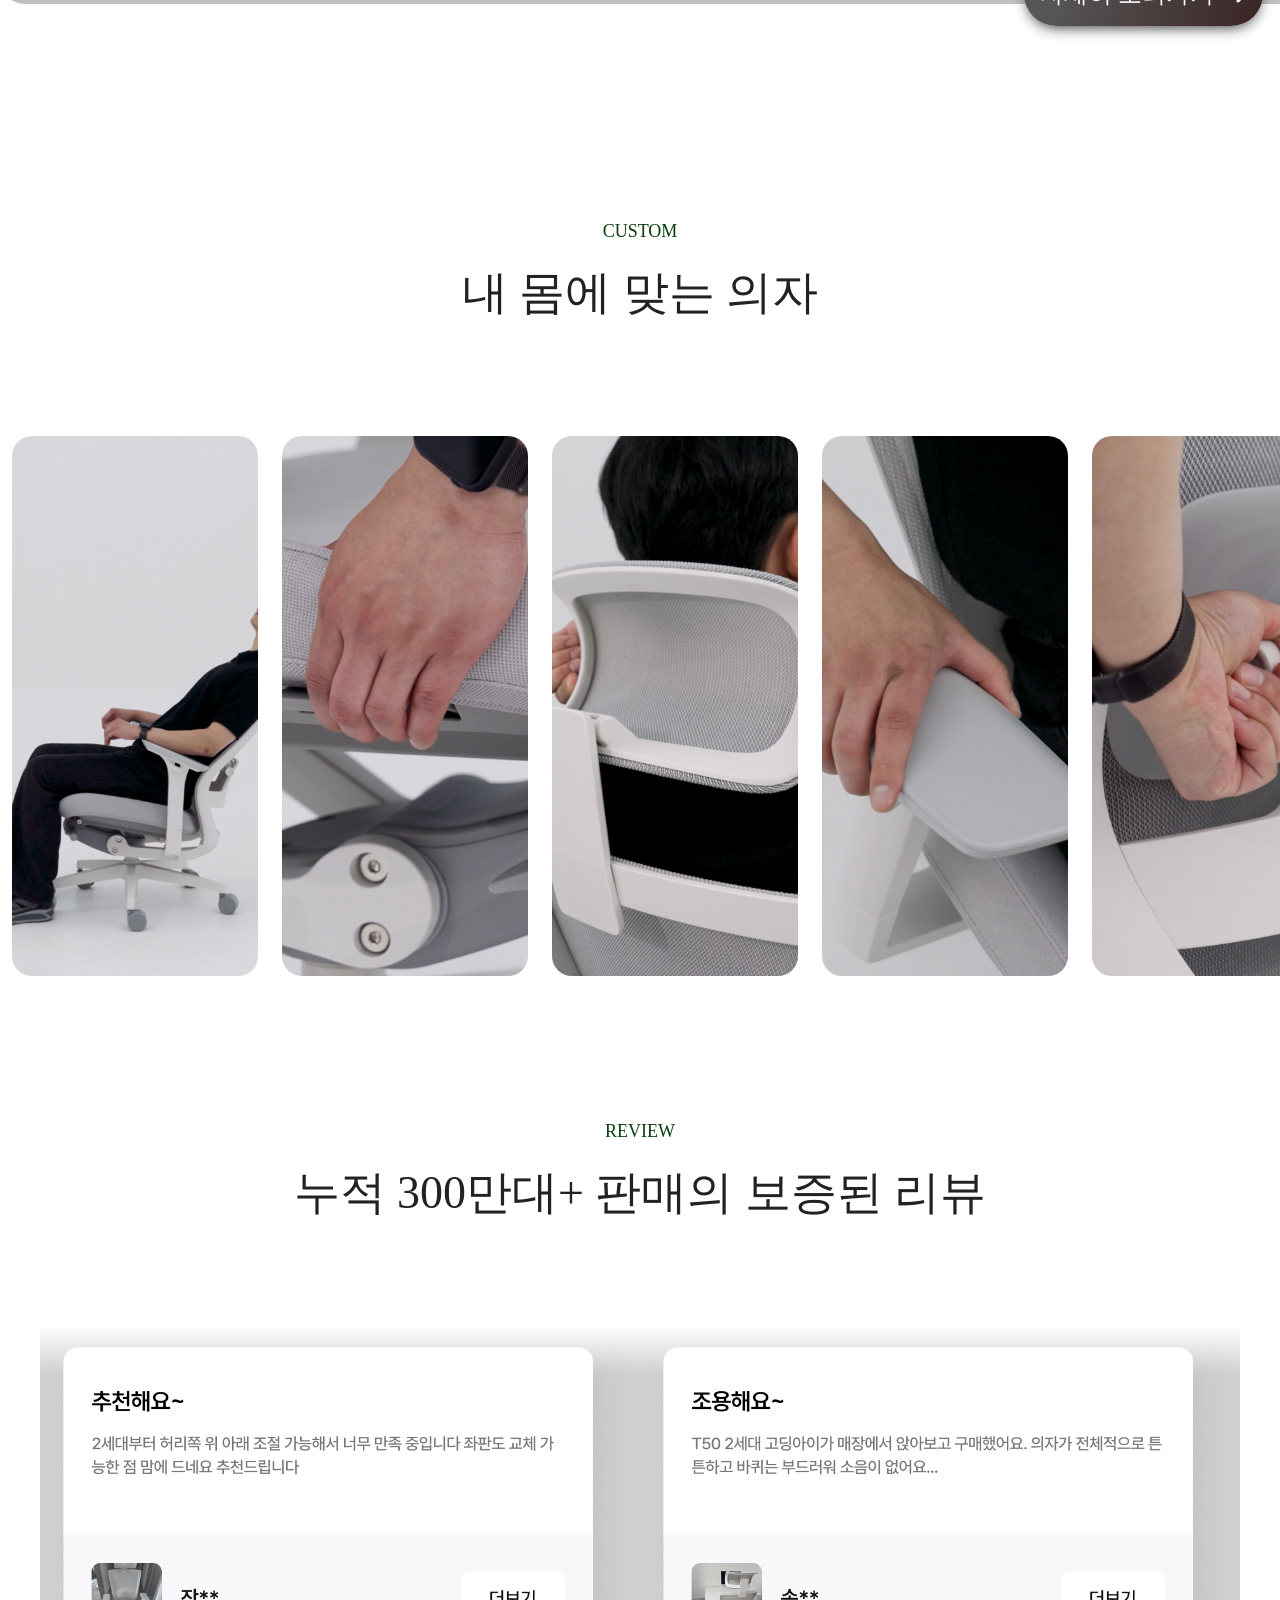
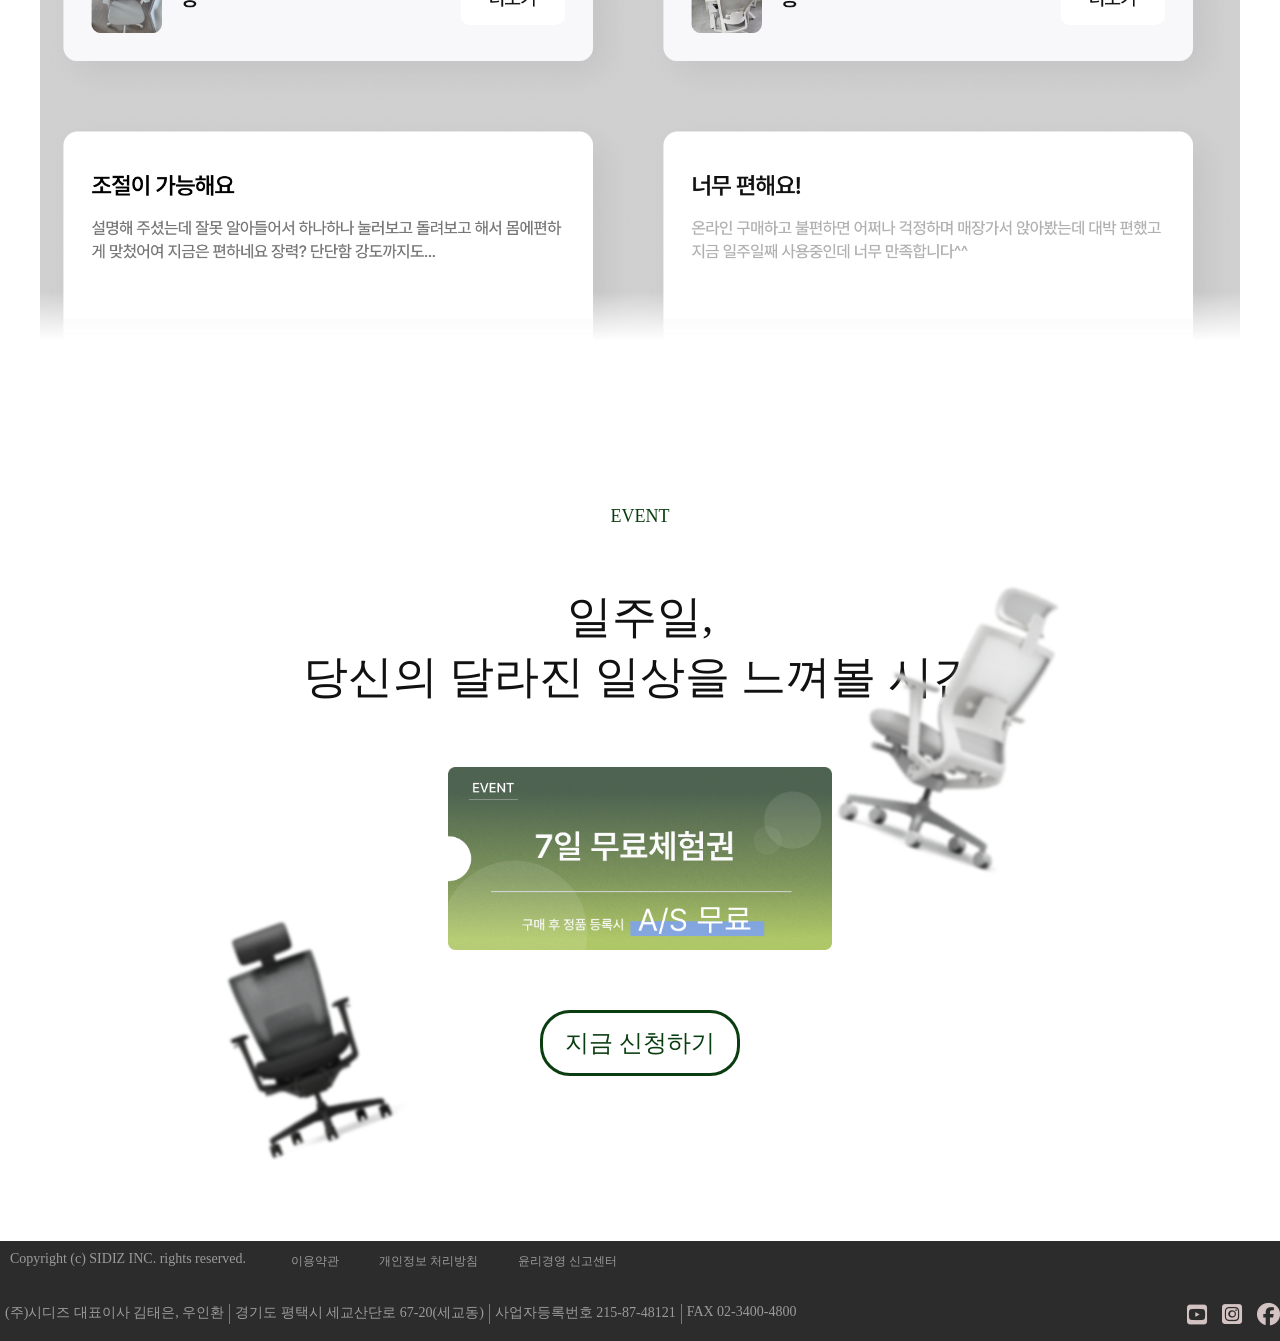
==== commit 4baf178c: "final update" ====
--- a/index.html
+++ b/index.html
@@ -1,215 +1,234 @@
-<!DOCTYPE html>
-<html lang="ko">
-<head>
-  <meta charset="UTF-8">
-  <title>시디즈</title>
-  <link rel="shortcut icon" href="image/favi.png">
-  <link href='https://cdn.boxicons.com/fonts/basic/boxicons.min.css' rel='stylesheet'>
-  <link href='https://unpkg.com/boxicons@2.1.4/css/boxicons.min.css' rel='stylesheet'>
-  <link rel="stylesheet" href="https://cdnjs.cloudflare.com/ajax/libs/font-awesome/6.7.2/css/all.min.css">
-  <link rel="stylesheet" href="css/index.css">
-</head>
-<body>
-          
-
-  <!-- TOP 버튼 -->
-  <div class="goto-top">
-    <a href="#"><i class="fa-solid fa-arrow-up"></i></a>
-  </div>
-
-  <Header>
-    <div class="utilMenu">
-      <div class="logo">
-          <img src="image/logo.png" alt="SIDIZ">
-      </div>
-      <div class="gnb">
-        <a href="#s1">T50</a>
-        <a href="#s2">CUSTOM</a> 
-        <a href="#s3">REVIEW</a> 
-        <a href="#s4">EVENT</a> 
-      </div>
-    </div>
-  </Header>
-
-  <div class="visual">
-    <ul>
-      <li>0</li>
-    </ul>
-    <div class="visual-contents">
-      <div class="mainText">
-        <p class="Title1">T50</p>
-        <P class="Title2">오래 앉아도, <br>흐트러지지 않는 자세</P>
-        <p class="Sub">- since 2007 • 누적 판매대수 300만대 +</p>
-        <p class="btn">지금 구매하기</p>
-      </div>
-      <img src="image/Group 2.png" alt="메인 비주얼">
-    </div>
-  </div>
-
-  <div class="flow-text">
-    <div class="track">
-      <span>Custom Mechanism Fitting Chair</span>
-      <span>편안함을 완성하는 디테일</span>
-      <span>Wide Mesh Headrest & 2D Lumbar Support</span>
-      <span>Bowl-shaped Hybrid Seat & 4D Waterfall Armrest</span>
-      <span>보울(Bowl) 형상 좌판</span>
-      <span>Synchronized & 5-Step Multi Limited Tilting</span>
-      <span>싱크틸트</span>
-      <span>오리지널 S-Curve 등판</span>
-      <span>Custom Mechanism Fitting Chair</span>
-      <span>편안함을 완성하는 디테일</span>
-      <span>Wide Mesh Headrest & 2D Lumbar Support</span>
-      <span>Bowl-shaped Hybrid Seat & 4D Waterfall Armrest</span>
-      <span>보울(Bowl) 형상 좌판</span>
-      <span>Synchronized & 5-Step Multi Limited Tilting</span>
-      <span>싱크틸트</span>
-      <span>오리지널 S-Curve 등판</span>
-    </div> 
-  </div>
-
-  <section>
-    <div id="s1">
-      <div class="section-tit">
-        <span class="sub-tit">T50</span>
-        <h2>좋은 의자의 기준</h2>
-      </div>
-      <div class="content1">
-        <video src="image/sidiz.mp4" autoplay loop muted></video>
-        <div class="inner-content">
-          <p class="con-tit">T50</p>
-          <p class="copy-main">300만 소비자가 증명한 편안함의 정답</p>
-          <p class="copy-sub">오래 앉아도 흔들리지 않는 안정감, 지금 경험해보세요.</p>
-          <div class="stat-row">
-            <div class="stat">
-              <span class="stat-num">300만+</span>
-              <span class="stat-label">누적 사용 데이터</span>
-            </div>
-            <div class="stat">
-              <span class="stat-num">4.8 / 5</span>
-              <span class="stat-label">평균 만족도</span>
-            </div>
-            <div class="stat">
-              <span class="stat-num">15년</span>
-              <span class="stat-label">무상 A/S</span>
-            </div>
-          </div>
-          <a href="#" class="cta-btn">자세히 보러가기 &nbsp;<i class="fa-solid fa-arrow-right"></i></a>
-        </div>
-      </div>
-    </div>
-  
-    <div id="s2">
-      <div class="section-tit">
-        <span class="sub-tit">CUSTOM</span>
-        <h2>내 몸에 맞는 의자</h2>
-      </div>
-      <div class="container">
-        <ul class="gallery">
-          <li>
-            <div class="content"> 
-              <p>내 몸에 맞게 젖혀지는 등판</p>
-              <p>틸팅 범위/강도 조절</p>
-            </div>
-            <img src="image/custom01.png" alt="">
-          </li>
-          <li>
-            <div class="content">
-              <p>사용자의 체형에 맞게</p>
-              <p>의자 높이/좌판 깊이 조절</p>
-            </div>
-            <img src="image/custom02.png" alt="">
-          </li>
-          <li>
-            <div class="content">
-              <p>머리와 목의 부담을 줄이게</p>
-              <p>헤드레스트 높이/각도 조절</p>
-            </div>
-            <img src="image/custom03.png" alt="">
-          </li>
-          <li>
-            <div class="content">
-              <p>어깨와 팔을 편안하게</p>
-              <p>팔걸이 높이/앞뒤/각도/너비 조절</p>
-            </div>
-            <img src="image/custom04.png" alt="">
-          </li>
-          <li>
-            <div class="content">
-              <p>허리를 안정적으로 지지하도록</p>
-              <p>럼버서포트 높이/깊이 조절</p>
-            </div>
-            <img src="image/custom05.png" alt="">
-          </li>
-        </ul>
-      </div>
-    </div>
-          
-    
-    <div id="s3">
-      <div class="section-tit">
-        <span class="sub-tit">REVIEW</span>
-        <h2>누적 300만대+ 판매의 보증된 리뷰</h2>
-      </div>
-      <div class="inner-wrapper">
-        <div class="flow-img">
-          <div class="track-img">
-            <img src="" alt="">
-            <img src="" alt="">
-            <img src="" alt="">
-            <img src="" alt="">
-            <img src="" alt="">
-            <img src="" alt="">
-            <img src="" alt="">
-            <!-- 복제 -->
-            <img src="" alt="">
-            <img src="" alt="">
-            <img src="" alt="">
-            <img src="" alt="">
-            <img src="" alt="">
-            <img src="" alt="">
-            <img src="" alt="">
-          </div>
-        </div>
-      </div>  
-    </div>
-
-    <div id="s4">
-      <div class="inner-wrap">
-        <span class="sub-tit">EVENT</span>
-        <p class="final-copy">일주일,<br> 당신의 달라진 일상을 느껴볼 시간</p>
-        <img src="image/coupon1.png" alt="7일 체험권">
-        <div class="btn-primary">지금 신청하기</div>
-      </div>
-    </div>
-  </section>
-  
-  <footer>
-    <div class="footer_menu">
-      <p>Copyright (c) SIDIZ INC. rights reserved.</p>
-      <ul>
-        <li>이용약관</li>
-        <li>개인정보 처리방침</li>
-        <li>윤리경영 신고센터</li>
-      </ul>
-    </div>
-
-    <nav>
-      <ul>
-        <li>(주)시디즈 대표이사 김태은, 우인환</li>
-        <li>경기도 평택시 세교산단로 67-20(세교동)</li>
-        <li>사업자등록번호 215-87-48121</li>
-        <li>FAX 02-3400-4800</li>
-      </ul>
-      <div class="icon">
-        <i class="fa-brands fa-square-youtube"></i>
-        <i class="fa-brands fa-square-instagram"></i>
-        <i class="fa-brands fa-facebook"></i>
-      </div>
-    </nav>
-  </footer>
-
-
-
-  
-</body>
+<!DOCTYPE html>
+<html lang="ko">
+<head>
+  <meta charset="UTF-8">
+  <title>시디즈</title>
+  <link rel="shortcut icon" href="image/favi.png">
+  <link href='https://cdn.boxicons.com/fonts/basic/boxicons.min.css' rel='stylesheet'>
+  <link href='https://unpkg.com/boxicons@2.1.4/css/boxicons.min.css' rel='stylesheet'>
+  <link rel="stylesheet" href="https://cdnjs.cloudflare.com/ajax/libs/font-awesome/6.7.2/css/all.min.css">
+  <link rel="stylesheet" href="css/index.css">
+</head>
+<body>
+          
+
+  <!-- TOP 버튼 -->
+  <div class="goto-top">
+    <a href="#"><i class="fa-solid fa-arrow-up"></i></a>
+  </div>
+
+  <Header>
+    <div class="utilMenu">
+      <div class="logo">
+          <img src="image/logo.png" alt="SIDIZ">
+      </div>
+      <div class="gnb">
+        <a href="#s1" data-link="T50"></a>
+        <a href="#s2" data-link="CUSTOM"></a> 
+        <a href="#s3" data-link="REVIEW"></a> 
+        <a href="#s4" data-link="EVENT"></a> 
+      </div>
+    </div>
+  </Header>
+
+  <div class="visual">
+    <div class="visual-contents">
+      <div class="mainText">
+        <p class="Title1">T50</p>
+        <P class="Title2">오래 앉아도, <br>흐트러지지 않는 자세</P>
+        <p class="Sub">- since 2007 • 누적 판매대수 300만대 +</p>
+        <p class="btn">지금 구매하기</p>
+      </div>
+      <img src="image/Group 2.png" alt="메인 비주얼">
+    </div>
+  </div>
+
+  <div class="flow-text">
+    <div class="track">
+      <span>Custom Mechanism Fitting Chair</span>
+      <span>편안함을 완성하는 디테일</span>
+      <span>Wide Mesh Headrest & 2D Lumbar Support</span>
+      <span>Bowl-shaped Hybrid Seat & 4D Waterfall Armrest</span>
+      <span>보울(Bowl) 형상 좌판</span>
+      <span>Synchronized & 5-Step Multi Limited Tilting</span>
+      <span>싱크틸트</span>
+      <span>오리지널 S-Curve 등판</span>
+      <span>Custom Mechanism Fitting Chair</span>
+      <span>편안함을 완성하는 디테일</span>
+      <span>Wide Mesh Headrest & 2D Lumbar Support</span>
+      <span>Bowl-shaped Hybrid Seat & 4D Waterfall Armrest</span>
+      <span>보울(Bowl) 형상 좌판</span>
+      <span>Synchronized & 5-Step Multi Limited Tilting</span>
+      <span>싱크틸트</span>
+      <span>오리지널 S-Curve 등판</span>
+    </div> 
+  </div>
+
+  <section>
+    <div id="s1">
+      <div class="section-tit">
+        <span class="sub-tit">T50</span>
+        <h2>좋은 의자의 기준</h2>
+      </div>
+      <div class="content1">
+        <video src="image/sidiz.mp4" autoplay loop muted></video>
+        <div class="inner-content">
+          <p class="con-tit">T50</p>
+          <p class="copy-main">300만 소비자가 증명한 편안함의 정답</p>
+          <p class="copy-sub">오래 앉아도 흔들리지 않는 안정감, 지금 경험해보세요.</p>
+          <div class="stat-row">
+            <div class="stat">
+              <span class="stat-num">300만+</span>
+              <span class="stat-label">누적 사용 데이터</span>
+            </div>
+            <div class="stat">
+              <span class="stat-num">4.8 / 5</span>
+              <span class="stat-label">평균 만족도</span>
+            </div>
+            <div class="stat">
+              <span class="stat-num">15년</span>
+              <span class="stat-label">무상 A/S</span>
+            </div>
+          </div>
+          <a href="#" class="cta-btn">자세히 보러가기 &nbsp;<i class="fa-solid fa-arrow-right"></i></a>
+        </div>
+      </div>
+    </div>
+  
+    <div id="s2">
+      <div class="section-tit">
+        <span class="sub-tit">CUSTOM</span>
+        <h2>내 몸에 맞는 의자</h2>
+      </div>
+      <div class="container">
+        <ul class="gallery">
+          <li>
+            <div class="content"> 
+              <p>내 몸에 맞게 젖혀지는 등판</p>
+              <span>틸팅 범위/강도 조절</span>
+            </div>
+            <img src="image/custom01.png" alt="">
+          </li>
+          <li>
+            <div class="content">
+              <p>사용자의 체형에 맞게</p>
+              <span>의자 높이/좌판 깊이 조절</span>
+            </div>
+            <img src="image/custom02.png" alt="">
+          </li>
+          <li>
+            <div class="content">
+              <p>머리와 목의 부담을 줄이게</p>
+              <span>헤드레스트 높이/각도 조절</span>
+            </div>
+            <img src="image/custom03.png" alt="">
+          </li>
+          <li>
+            <div class="content">
+              <p>어깨와 팔을 편안하게</p>
+              <span>팔걸이 높이/앞뒤/각도/너비 조절</span>
+            </div>
+            <img src="image/custom04.png" alt="">
+          </li>
+          <li>
+            <div class="content">
+              <p>허리를 안정적으로 지지하도록</p>
+              <span>럼버서포트 높이/깊이 조절</span>
+            </div>
+            <img src="image/custom05.png" alt="">
+          </li>
+        </ul>
+      </div>
+    </div>
+          
+    
+    <div id="s3">
+      <div class="section-tit">
+        <span class="sub-tit">REVIEW</span>
+        <h2>누적 300만대+ 판매의 보증된 리뷰</h2>
+      </div>
+      <div class="inner-wrapper">
+        <!-- 위로 이동 -->
+        <div class="flow-img">
+          <div class="track up">
+            <img src="image/review1.png" alt="리뷰1">
+            <img src="image/review2.png" alt="리뷰2">
+            <img src="image/review3.png" alt="리뷰3">
+            <img src="image/review4.png" alt="리뷰4">
+            <img src="image/review5.png" alt="리뷰5">
+            <img src="image/review6.png" alt="리뷰6">
+            <img src="image/review7.png" alt="리뷰7">
+            <!-- 복제 -->
+            <img src="image/review1.png" alt="리뷰1">
+            <img src="image/review2.png" alt="리뷰2">
+            <img src="image/review3.png" alt="리뷰3">
+            <img src="image/review4.png" alt="리뷰4">
+            <img src="image/review5.png" alt="리뷰5">
+            <img src="image/review6.png" alt="리뷰6">
+            <img src="image/review7.png" alt="리뷰7">
+          </div>
+        </div>
+
+        <!-- 아래로 이동 -->
+        <div class="flow-img">
+          <div class="track down">
+            <img src="image/review7.png" alt="리뷰1">
+            <img src="image/review6.png" alt="리뷰2">
+            <img src="image/review5.png" alt="리뷰3">
+            <img src="image/review4.png" alt="리뷰4">
+            <img src="image/review3.png" alt="리뷰5">
+            <img src="image/review2.png" alt="리뷰6">
+            <img src="image/review1.png" alt="리뷰7">
+            <!-- 복제 -->
+            <img src="image/review7.png" alt="리뷰1">
+            <img src="image/review6.png" alt="리뷰2">
+            <img src="image/review5.png" alt="리뷰3">
+            <img src="image/review4.png" alt="리뷰4">
+            <img src="image/review3.png" alt="리뷰5">
+            <img src="image/review2.png" alt="리뷰6">
+            <img src="image/review1.png" alt="리뷰7">
+          </div>
+        </div>
+      </div>  
+    </div>
+
+    <div id="s4">
+      <div class="inner-wrap">
+        <span class="sub-tit">EVENT</span>
+        <p class="final-copy">일주일,<br> 당신의 달라진 일상을 느껴볼 시간</p>
+        <img src="image/coupon1.png" alt="7일 체험권">
+        <div class="btn-primary">지금 신청하기</div>
+      </div>
+    </div>
+  </section>
+  
+  <footer>
+    <div class="footer_menu">
+      <p>Copyright (c) SIDIZ INC. rights reserved.</p>
+      <ul>
+        <li>이용약관</li>
+        <li>개인정보 처리방침</li>
+        <li>윤리경영 신고센터</li>
+      </ul>
+    </div>
+
+    <nav>
+      <ul>
+        <li>(주)시디즈 대표이사 김태은, 우인환</li>
+        <li>경기도 평택시 세교산단로 67-20(세교동)</li>
+        <li>사업자등록번호 215-87-48121</li>
+        <li>FAX 02-3400-4800</li>
+      </ul>
+      <div class="icon">
+        <i class="fa-brands fa-square-youtube"></i>
+        <i class="fa-brands fa-square-instagram"></i>
+        <i class="fa-brands fa-facebook"></i>
+      </div>
+    </nav>
+  </footer>
+
+
+
+  
+</body>
 </html>
--- a/css/index.css
+++ b/css/index.css
@@ -1,492 +1,571 @@
-@import url(reset.css);
-@import url(font.css);
-
-html{scroll-behavior: smooth;}
-
-/* Top Button */
-.goto-top{
-  position: fixed;
-  right: 20px;
-  bottom: 20px;
-  width: 42px;
-  height: 42px;
-  text-align: center;
-  font-size: 28px;
-  border-radius: 100%;
-  color: #d4c3c3;
-  background-color: #666;
-  z-index: 200;
-}
-
-/* Header______________________ */
-
-Header{
-  position: fixed;
-  width: 100%;
-  height: 65px;
-  top: 0;
-  left: 0;
-  backdrop-filter: blur(5px);
-  z-index: 300;
-}
-
-.utilMenu{
-  display: flex;
-  width: 100%;
-  height: inherit;
-  justify-content: space-between;
-  align-items: center;
-  margin: auto;
-}
-
-.logo img{
-  width: 90px;
-  justify-content: center;
-  text-align: center;
-  margin-left: 70px;
-}
-
-.gnb{
-  display: flex;
-  justify-content: center;
-  align-items: center;
-}
-.gnb a{
-  position: relative;
-  display: flex;
-  align-items: center;
-  justify-content: center;
-  font-family: 'Pretendard';
-  font-size: 15px;
-  text-align: center;
-  width: 150px;
-  color: #222;
-}
-.gnb a:before,
-.gnb a:after{
-  content: attr(data-link);
-  position: absolute;
-  width: 100%;
-  transition: 0.35s;
-}
-
-.visual{
-  position: relative;
-  width: 100vw;
-  height: 90vh;
-  background: url(../image/01.jpg) no-repeat center/cover;
-  overflow: hidden;
-}
-.mainText{
-  display: inline-block;
-  flex-direction: column;
-  align-items: center;
-  text-align: left;
-  margin-top: 12%;
-  margin-left: 13%;
-}
-.Title1{
-  display: inline-block;
-  font-family: 'Paperozi';
-  font-size: 120px;
-  font-weight: bold;
-  color: #fff;
-  padding: 14px 24px;
-  margin-bottom: 24px;
-  border: 1px solid rgba(251, 252, 251, 0.315);
-  border-radius: 20px;
-  backdrop-filter: blur(15px);
-}
-.Title2{
-  font-family: 'Paperozi';
-  font-size: 58px;
-  color: #fff;
-  margin-bottom: 24px;
-}
-.Sub{
-  font-size: 20px;
-  font-family: 'Paperozi';
-  color: #ccc;
-}
-.btn{
-  display: inline-block;
-  margin-top: 10%;
-  background-color: #0A3D10;
-  padding: 10px 18px;
-  font-size: 24px;
-  border-radius: 40px;
-  color: #fff;
-  margin-left: 12px;
-  transition: 0.3s;
-}
-.btn:hover{
-  background-color: #cbf7d0;
-  color: #333;
-  transform: translateY(-5px);
-  box-shadow: 0 15px 25px -5px #043b1d;
-}
-.visual-contents{
-  display: flex;
-}
-.visual-contents img{
-  width: 60%;
-  height: 100%;
-  margin-top: 2%;
-}
-.flow-text{
-  width: 100%;
-  overflow: hidden;
-  background-color: #111;
-}
-.flow-text .track{
-  display: flex;
-  width: max-content;
-  animation: row1-ani 30s linear infinite;
-}
-.flow-text .track span{
-  font-size: 16px;
-  font-weight: bold;
-  color: #fff;
-  padding-right: 65px;
-  white-space: nowrap;
-}
-.flow-text:hover .track{
-  animation-play-state: paused;
-  color: #111;
-}
-
-/* Section__________________ */
-#s1,#s2,#s3,#s4{
-  display: flex;
-  flex-direction: column;
-  gap: 80px;
-  height: 100vh;
-}
-.section-tit{
-  display: flex;
-  flex-direction: column;
-  justify-content: center;
-  align-items: center;
-  margin-top: 80px;
-}
-h2{
-  padding: 20px;
-  font-family: 'Pretendard';
-  font-size: 46px;
-  color: #222;
-}
-#s3 .section-tit h2{
-  color: #fff;
-}
-
-/* s1___________________________ */
-.content1{
-  display: flex;
-  justify-content: space-between;
-  align-items: flex-start;
-  width: 1350px;
-  margin: auto;
-  gap: 30px;
-  background-color: #c0c0c0;
-  padding: 10px;
-  border-radius: 25px;
-}
-.content1 video{
-  height: 500px;
-  border: 2px solid rgba(158, 156, 156, 0.801);
-  border-radius: 25px;
-}
-.inner-content{
-  display: flex;
-  flex-direction: column;
-  justify-content: center;
-  align-items: center;
-  margin: auto;
-}
-.con-tit{
-  background: linear-gradient(107deg, #575656 14.7%, #3b2525 97.72%);
-  -webkit-background-clip: text;
-  background-clip: text;
-  color: transparent;
-  -webkit-text-fill-color: transparent; /* 사파리 호환용 */
-  font-size: 120px;
-  font-family: 'Paperozi';
-}
-.copy-main{
-  font-size: 24px;
-  color: #1a1a1a;
-  margin-top: 15px;
-  margin-bottom: 10px;
-  font-family: 'Pretendard';
-}
-.copy-sub{
-  color: #3a3a3a;
-  font-size: 17px;
-  margin-bottom: 32px;
-  font-family: 'Pretendard';
-}
-.stat-row {
-    display: flex;
-    width: 100%;
-    justify-content: center;
-    align-items: center;
-    gap: 28px;
-    margin-bottom: 36px;
-    padding-top: 24px;
-    border-top: 1.5px solid #ececec;
-  }
-.stat {
-  display: flex;
-  flex-direction: column;
-}
-.stat-num {
-  font-size: 22px;
-  font-weight: 700;
-  color: #1a1a1a;
-  font-family: 'Pretendard';
-}
-.stat-label {
-  font-size: 14px;
-  color: #3a3a3a;
-  margin-top: 4px;
-  font-family: 'Pretendard';
-}
-.cta-btn{
-  background: linear-gradient(107deg, #575656 14.7%, #3b2525 97.72%);
-  color: #fff;
-  padding: 16px;
-  font-size: 24px;
-  border-radius: 50px;
-  font-family: 'Paperozi';
-  transition: 0.5s;
-  box-shadow: 0 5px 15px -5px #111;
-}
-.cta-btn:hover{
-  transform: scale(1.1);
-}
-.cta-btn:hover .fa-solid{
-  transform: translateX(8px);
-}
-
-/* s2____________________________ */
-.gallery{
-  width: 1350px;
-  height: 100vh;
-  display: flex;
-  margin-top: 50px;
-  margin: auto;
-}
-.gallery li{
-  position: relative;
-  margin: 12px;
-  flex: 1;
-  height: 60%;
-  overflow: hidden;
-  transition: 0.5s;
-}
-.gallery li img{
-  width: 100%;
-  height: 100%;
-  object-fit: cover;
-  display: block;
-  border-radius: 20px;
-}
-.gallery li .content{
-  position: absolute;
-  bottom: 0;
-  left: 0;
-  width: 100%;
-  height: 100%;
-  text-align: center;
-  color: #fff;
-  display: flex;
-  flex-direction: column;
-  justify-content: flex-end;
-  align-items: center;
-  row-gap: 15px;
-  padding: 0 10px;
-  transition: 0.35s;
-}
-.gallery li:nth-child(1) .content{background: linear-gradient(to top, #575656, transparent);}
-.gallery li:nth-child(2) .content{background: linear-gradient(to top, #575656, transparent);}
-.gallery li:nth-child(3) .content{background: linear-gradient(to top, #575656, transparent);}
-.gallery li:nth-child(4) .content{background: linear-gradient(to top, #575656, transparent);}
-.gallery li:nth-child(5) .content{background: linear-gradient(to top, #575656, transparent);}
-
-/* Hover Effect */
-.gallery:hover li{flex: 1;}
-.gallery li:hover{flex: 3;}
-.gallery:hover li img{filter: grayscale(100%);}
-.gallery:hover li:hover img{filter: grayscale(0%);}
-
-
-
-/* s3____________________________ */
-#s3{
-  background-color: #d6d6d6;
-}
-
-/* s4____________________________ */
-.inner-wrap{
-  display: flex;
-  height: 100vh;
-  flex-direction: column;
-  justify-content: center;
-  align-items: center;
-  gap: 60px;
-  position: relative;
-}
-.inner-wrap:before{
-  content: '';
-  position: absolute;
-  width: 200px;
-  height: 300px;
-  background: url(../image/chair01.png) no-repeat center/cover;
-  top: 60%;
-  left: 15%;
-  transform: rotate(-20deg);
-  filter: blur(1.5px);
-  animation: chairBounce01 1.5s ease-in-out infinite;
-}
-.inner-wrap:after{
-  content: '';
-  position: absolute;
-  width: 250px;
-  height: 350px;
-  background: url(../image/chair02.png) no-repeat center/cover;
-  top: 20%;
-  right: 15%;
-  transform: rotate(20deg);
-  filter: blur(1.5px);
-  animation: chairBounce02 1.5s ease-in-out infinite;
-}
-.sub-tit{
-  color: #0A3D10;
-  font-size: 18px;
-  font-family: 'Pretendard';
-}
-.final-copy{
-  font-size: 45px;
-  text-align: center;
-  color: #111;
-  font-family: 'Pretendard';
-}
-.btn-primary{
-  padding: 14px 22px;
-  border-radius: 30px;
-  font-size: 24px;
-  background-color: #0A3D10;
-  color: #fff;
-  font-family: 'Pretendard';
-}
-.inner-wrap img{
-  width: 30%;
-}
-
-
-/* Footer_____________________________ */
-
-footer{
-  background-color: #2c2c2c;
-  height: 100px;
-  overflow: hidden;
-  display: flex;
-  flex-direction: column;
-}
-.footer_menu{
-  display: flex;
-  width: 1300px;
-  justify-content: flex-start;
-  text-align: center;
-  margin: auto;
-}
-.footer_menu p{
-  font-size: 14px;
-  color: #9b9b9b;
-  padding: 10px 10px 20px;
-}
-.footer_menu ul{
-  display: flex;
-  justify-content: flex-end;
-  text-align: center;
-  margin: 12px 15px;
-}
-.footer_menu ul li{
-  color: #9b9b9b;
-  font-size: 12px;
-  padding: 0 20px;
-}
-footer nav{
-  margin: 20px 0;
-  display: flex;
-  justify-content: space-between;
-  align-items: center;
-  position: relative;
-  width: 1300px;
-  height: 200px;
-  margin: auto;
-}
-footer nav ul{
-  height: 20px;
-  display: flex;
-  justify-content: flex-start;
-  position: absolute;
-  /* margin: 2px 0 ; */
-}
-footer nav ul li{
-  font-size: 14px;
-  color: #9b9b9b;
-  padding: 0 5px;
-  pointer-events: none;
-}
-footer nav ul li:not(:first-child){border-left: 1.8px solid #7a7a7a;}
-.icon{
-  width: 160px;
-  padding: 20px;
-  gap: 15px;
-  display: flex;
-  justify-content: flex-end;
-  align-items: center;
-  text-align: center;
-  position: absolute;
-  right: 0;
-  font-size: 23px;
-  color: #d4c3c3;
-}
-
-
-/* Animation */
-@keyframes cart{
-  0%{
-    transform: scale(0.9);
-  }
-  50%{
-    transform: scale(1.0);
-  }
-  100%{
-    transform: scale(0.9);
-  }
-}
-
-@keyframes row1-ani{  
-  0%{transform: translateX(0);}
-  100%{transform: translateX(-50%);}
-}
-
-@keyframes chairBounce01 {
-  0%, 100% {
-    transform: rotate(-20deg) translateY(0);
-  }
-  50% {
-    transform: rotate(-20deg) translateY(-10px);
-  }
-}
-
-@keyframes chairBounce02 {
-  0%, 100% {
-    transform: rotate(20deg) translateY(0);
-  }
-  50% {
-    transform: rotate(20deg) translateY(-10px);
-  }
+@import url(reset.css);
+@import url(font.css);
+
+html{scroll-behavior: smooth;}
+
+/* Top Button */
+.goto-top{
+  position: fixed;
+  display: flex;
+  right: 20px;
+  bottom: 20px;
+  width: 42px;
+  height: 42px;
+  justify-content: center;
+  align-items: center;
+  text-align: center;
+  font-size: 28px;
+  border-radius: 100%;
+  color: #d4c3c3;
+  background-color: #666;
+  z-index: 200;
+}
+
+/* Header______________________ */
+
+Header{
+  position: fixed;
+  width: 100%;
+  height: 65px;
+  top: 0;
+  left: 0;
+  backdrop-filter: blur(5px);
+  z-index: 300;
+}
+.utilMenu{
+  display: flex;
+  width: 100%;
+  height: inherit;
+  justify-content: space-between;
+  align-items: center;
+  margin: auto;
+}
+.logo img{
+  width: 90px;
+  justify-content: center;
+  text-align: center;
+  margin-left: 70px;
+}
+.gnb a{
+  position: relative;
+  display: inline-block;
+  font-family: 'Pretendard';
+  font-size: 15px;
+  text-align: center;
+  width: 150px;
+  height: 30px;
+  color: #222;
+  overflow: hidden;
+  
+}
+.gnb a:before,
+.gnb a:after{
+  content: attr(data-link);
+  position: absolute;
+  width: 100%;
+  transition: 0.35s;
+}
+.gnb a:before{
+  top: 0;
+  left: 0;
+}
+.gnb a:after{
+  top: 100%;
+  left: 0;
+  color: #096315;
+}
+.gnb a:hover:before{top: -100%;}
+.gnb a:hover:after{top: 0;}
+.visual{
+  position: relative;
+  width: 100vw;
+  height: 90vh;
+  background: url(../image/01.jpg) no-repeat center/cover;
+  overflow: hidden;
+}
+.visual-contents{
+  display: flex;
+  justify-content: center;
+  align-items: center;
+  margin: 100px auto;
+  width: 1420px;
+}
+.visual-contents img{
+  width: 70%;
+  height: 100%;
+  margin-right: -7%;
+}
+.mainText{
+  display: inline-block;
+  flex-direction: column;
+}
+.Title1{
+  display: inline-block;
+  font-family: 'Paperozi';
+  font-size: 120px;
+  font-weight: bold;
+  color: #fff;
+  padding: 14px 24px;
+  margin-bottom: 24px;
+  border: 1px solid rgba(251, 252, 251, 0.315);
+  border-radius: 20px;
+}
+.Title2{
+  display: inline-block;
+  font-family: 'Paperozi';
+  font-size: 58px;
+  color: #fff;
+  margin-left: 10px;
+  margin-bottom: 24px;
+}
+.Sub{
+  font-size: 20px;
+  margin-left: 10px;
+  font-family: 'Paperozi';
+  color: #ccc;
+  margin-bottom: 24px;
+}
+.btn{
+  display: inline-block;
+  width: 280px;
+  text-align: center;
+  background-color: #0A3D10;
+  padding: 14px 24px;
+  font-size: 20px;
+  border-radius: 10px;
+  color: #fff;
+  transition: 0.3s;
+}
+.btn:hover{
+  box-shadow: 0 0px 20px 0px #0A3D10;
+}
+.flow-text{
+  width: 100%;
+  overflow: hidden;
+  padding: 5px;
+  background-color: #111;
+}
+.flow-text .track{
+  display: flex;
+  width: max-content;
+  animation: row1-ani 30s linear infinite;
+}
+.flow-text .track span{
+  font-size: 16px;
+  font-weight: bold;
+  color: #fff;
+  padding-right: 65px;
+  white-space: nowrap;
+}
+.flow-text:hover .track{
+  animation-play-state: paused;
+  color: #111;
+}
+
+/* Section__________________ */
+#s1,#s2,#s3,#s4{
+  display: flex;
+  flex-direction: column;
+  gap: 80px;
+  height: 100vh;
+}
+.section-tit{
+  display: flex;
+  flex-direction: column;
+  justify-content: center;
+  align-items: center;
+  margin-top: 80px;
+}
+h2{
+  padding: 20px;
+  font-family: 'Pretendard';
+  font-size: 46px;
+  color: #222;
+}
+
+/* s1___________________________ */
+.content1{
+  display: flex;
+  justify-content: space-between;
+  align-items: flex-start;
+  width: 1350px;
+  margin: auto;
+  gap: 40px;
+  background-color: #c0c0c0;
+  padding: 10px;
+  border-radius: 25px;
+  margin-top: 10px;
+}
+.content1 video{
+  width: 900px;
+  height: 100%;
+  border: 2px solid rgba(158, 156, 156, 0.801);
+  border-radius: 25px;
+}
+.inner-content{
+  display: flex;
+  flex-direction: column;
+  justify-content: center;
+  align-items: center;
+  margin: auto;
+}
+.con-tit{
+  background: linear-gradient(107deg, #575656 14.7%, #3b2525 97.72%);
+  -webkit-background-clip: text;
+  background-clip: text;
+  color: transparent;
+  -webkit-text-fill-color: transparent; /* 사파리 호환용 */
+  font-size: 120px;
+  font-family: 'Paperozi';
+}
+.copy-main{
+  font-size: 24px;
+  color: #1a1a1a;
+  margin-top: 15px;
+  margin-bottom: 10px;
+  font-family: 'Pretendard';
+}
+.copy-sub{
+  color: #3a3a3a;
+  font-size: 17px;
+  margin-bottom: 32px;
+  font-family: 'Pretendard';
+}
+.stat-row {
+    display: flex;
+    width: 100%;
+    justify-content: center;
+    align-items: center;
+    gap: 28px;
+    margin-bottom: 36px;
+    padding-top: 24px;
+    border-top: 1.5px solid #ececec;
+  }
+.stat {
+  display: flex;
+  flex-direction: column;
+}
+.stat-num {
+  font-size: 22px;
+  font-weight: 700;
+  color: #1a1a1a;
+  font-family: 'Pretendard';
+}
+.stat-label {
+  font-size: 14px;
+  color: #3a3a3a;
+  margin-top: 4px;
+  font-family: 'Pretendard';
+}
+.cta-btn{
+  background: linear-gradient(107deg, #575656 14.7%, #3b2525 97.72%);
+  color: #fff;
+  padding: 16px;
+  font-size: 24px;
+  border-radius: 50px;
+  font-family: 'Paperozi';
+  transition: 0.5s;
+  box-shadow: 0 5px 15px -5px #111;
+}
+.cta-btn:hover{
+  transform: scale(1.1);
+}
+.cta-btn:hover .fa-solid{
+  transform: translateX(8px);
+}
+
+/* s2____________________________ */
+.gallery{
+  width: 1350px;
+  height: 100vh;
+  display: flex;
+  margin-top: 50px;
+  margin: auto;
+}
+.gallery li{
+  position: relative;
+  margin: 12px;
+  flex: 1;
+  height: 60%;
+  overflow: hidden;
+  transition: 0.5s;
+}
+.gallery li img{
+  position: relative;
+  width: 100%;
+  height: 100%;
+  object-fit: cover;
+  display: block;
+  border-radius: 20px;
+}
+.gallery li .content{
+  position: absolute;
+  left: 0;
+  width: 100%;
+  height: 100%;
+  text-align: center;
+  display: flex;
+  flex-direction: column;
+  justify-content: center;
+  align-items: center;
+  border-radius: 20px;
+  transition: 0.35s;
+  z-index: 2;
+  opacity: 0;
+}
+.gallery li .content p{
+  font-family: 'Pretendard';
+  font-size: 24px;
+  font-weight: 600;
+  margin-top: 400px;
+  margin-bottom: 10px;
+  color: #fff;
+}
+.gallery li .content span{
+  font-size: 18px;
+  font-weight: 400;
+  color: #cccccc;
+  font-family: 'Pretendard';
+}
+.gallery li:nth-child(1) .content{background: linear-gradient(to top, #575656 0%, transparent 30%);}
+.gallery li:nth-child(2) .content{background: linear-gradient(to top, #575656 0%, transparent 30%);}
+.gallery li:nth-child(3) .content{background: linear-gradient(to top, #575656 0%, transparent 30%);}
+.gallery li:nth-child(4) .content{background: linear-gradient(to top, #575656 0%, transparent 30%);}
+.gallery li:nth-child(5) .content{background: linear-gradient(to top, #575656 0%, transparent 30%);}
+
+/* Hover Effect */
+.gallery:hover li{flex: 1;}
+.gallery li:hover{flex: 3;}
+.gallery:hover li img{filter: grayscale(100%);}
+.gallery:hover li:hover img{filter: grayscale(0%);}
+.gallery li .content:hover{opacity: 1;}
+
+
+
+/* s3____________________________ */
+.inner-wrapper{
+  display: flex;
+  width: 1200px;
+  overflow: hidden;
+  margin: auto;
+  position: relative;
+  background-color: #d0d0d0;
+}
+.inner-wrapper:before,
+.inner-wrapper:after{
+  content: '';
+  position: absolute;
+  z-index: 200;
+  bottom: 0;
+  width: 100%;
+  height: 50px;
+}
+.inner-wrapper:before{
+  top: 0;
+  background: linear-gradient(to bottom, #fff 0%, rgba(255,255,255,0) 100%);
+}
+.inner-wrapper:after{
+  bottom: 0;
+  background: linear-gradient(to top, #fff 0%, rgba(255,255,255,0) 100%);
+}
+.flow-img{
+  height: 700px;
+  overflow: hidden;
+}
+.inner-wrapper .flow-img .track{
+  display: flex;
+  flex-direction: column;
+  height: max-content;
+}
+.track img{
+  width: 600px;
+}
+/* 위로 이동 */
+.inner-wrapper .track.up{animation: flow-up 60s linear infinite;}
+/* 아래로 이동 */
+.inner-wrapper .track.down{animation: flow-down 60s linear infinite;}
+.inner-wrapper:hover .track{animation-play-state: paused;}
+
+
+
+
+
+/* s4____________________________ */
+.inner-wrap{
+  display: flex;
+  height: 100vh;
+  flex-direction: column;
+  justify-content: center;
+  align-items: center;
+  gap: 60px;
+  position: relative;
+}
+.inner-wrap:before{
+  content: '';
+  position: absolute;
+  width: 200px;
+  height: 300px;
+  background: url(../image/chair01.png) no-repeat center/cover;
+  top: 60%;
+  left: 15%;
+  transform: rotate(-20deg);
+  filter: blur(1.5px);
+  animation: chairBounce01 1.5s ease-in-out infinite;
+}
+.inner-wrap:after{
+  content: '';
+  position: absolute;
+  width: 250px;
+  height: 350px;
+  background: url(../image/chair02.png) no-repeat center/cover;
+  top: 20%;
+  right: 15%;
+  transform: rotate(20deg);
+  filter: blur(1.5px);
+  animation: chairBounce02 1.5s ease-in-out infinite;
+}
+.sub-tit{
+  color: #0A3D10;
+  font-size: 18px;
+  font-family: 'Pretendard';
+}
+.final-copy{
+  font-size: 45px;
+  text-align: center;
+  color: #111;
+  font-family: 'Pretendard';
+}
+.btn-primary{
+  padding: 14px 22px;
+  border-radius: 30px;
+  font-size: 24px;
+  border: 3px solid #0A3D10;
+  color: #0A3D10;
+  font-family: 'Pretendard';
+  transition: 0.3s;
+}
+.btn-primary:hover{
+  box-shadow: 0 0 20px 0 #0a3d10;
+  background-color: #0A3D10;
+  color: #fff;
+}
+.inner-wrap img{
+  width: 30%;
+}
+
+
+/* Footer_____________________________ */
+
+footer{
+  background-color: #2c2c2c;
+  height: 100px;
+  overflow: hidden;
+  display: flex;
+  flex-direction: column;
+}
+.footer_menu{
+  display: flex;
+  width: 1300px;
+  justify-content: flex-start;
+  text-align: center;
+  margin: auto;
+}
+.footer_menu p{
+  font-size: 14px;
+  color: #9b9b9b;
+  padding: 10px 10px 20px;
+}
+.footer_menu ul{
+  display: flex;
+  justify-content: flex-end;
+  text-align: center;
+  margin: 12px 15px;
+}
+.footer_menu ul li{
+  color: #9b9b9b;
+  font-size: 12px;
+  padding: 0 20px;
+}
+footer nav{
+  margin: 20px 0;
+  display: flex;
+  justify-content: space-between;
+  align-items: center;
+  position: relative;
+  width: 1300px;
+  height: 200px;
+  margin: auto;
+}
+footer nav ul{
+  height: 20px;
+  display: flex;
+  justify-content: flex-start;
+  position: absolute;
+  /* margin: 2px 0 ; */
+}
+footer nav ul li{
+  font-size: 14px;
+  color: #9b9b9b;
+  padding: 0 5px;
+  pointer-events: none;
+}
+footer nav ul li:not(:first-child){border-left: 1.8px solid #7a7a7a;}
+.icon{
+  width: 160px;
+  padding: 20px;
+  gap: 15px;
+  display: flex;
+  justify-content: flex-end;
+  align-items: center;
+  text-align: center;
+  position: absolute;
+  right: 0;
+  font-size: 23px;
+  color: #d4c3c3;
+}
+
+
+/* Animation */
+@keyframes cart{
+  0%{
+    transform: scale(0.9);
+  }
+  50%{
+    transform: scale(1.0);
+  }
+  100%{
+    transform: scale(0.9);
+  }
+}
+
+@keyframes row1-ani{  
+  0%{transform: translateX(0);}
+  100%{transform: translateX(-50%);}
+}
+
+@keyframes flow-up{
+  0%{transform: translateY(0);}
+  100%{transform: translateY(-50%);}
+}
+@keyframes flow-down{
+  0%{transform: translateY(-50%);}
+  100%{transform: translateY(0);}
+}
+
+@keyframes chairBounce01 {
+  0%, 100% {
+    transform: rotate(-20deg) translateY(0);
+  }
+  50% {
+    transform: rotate(-20deg) translateY(-10px);
+  }
+}
+
+@keyframes chairBounce02 {
+  0%, 100% {
+    transform: rotate(20deg) translateY(0);
+  }
+  50% {
+    transform: rotate(20deg) translateY(-10px);
+  }
 }
